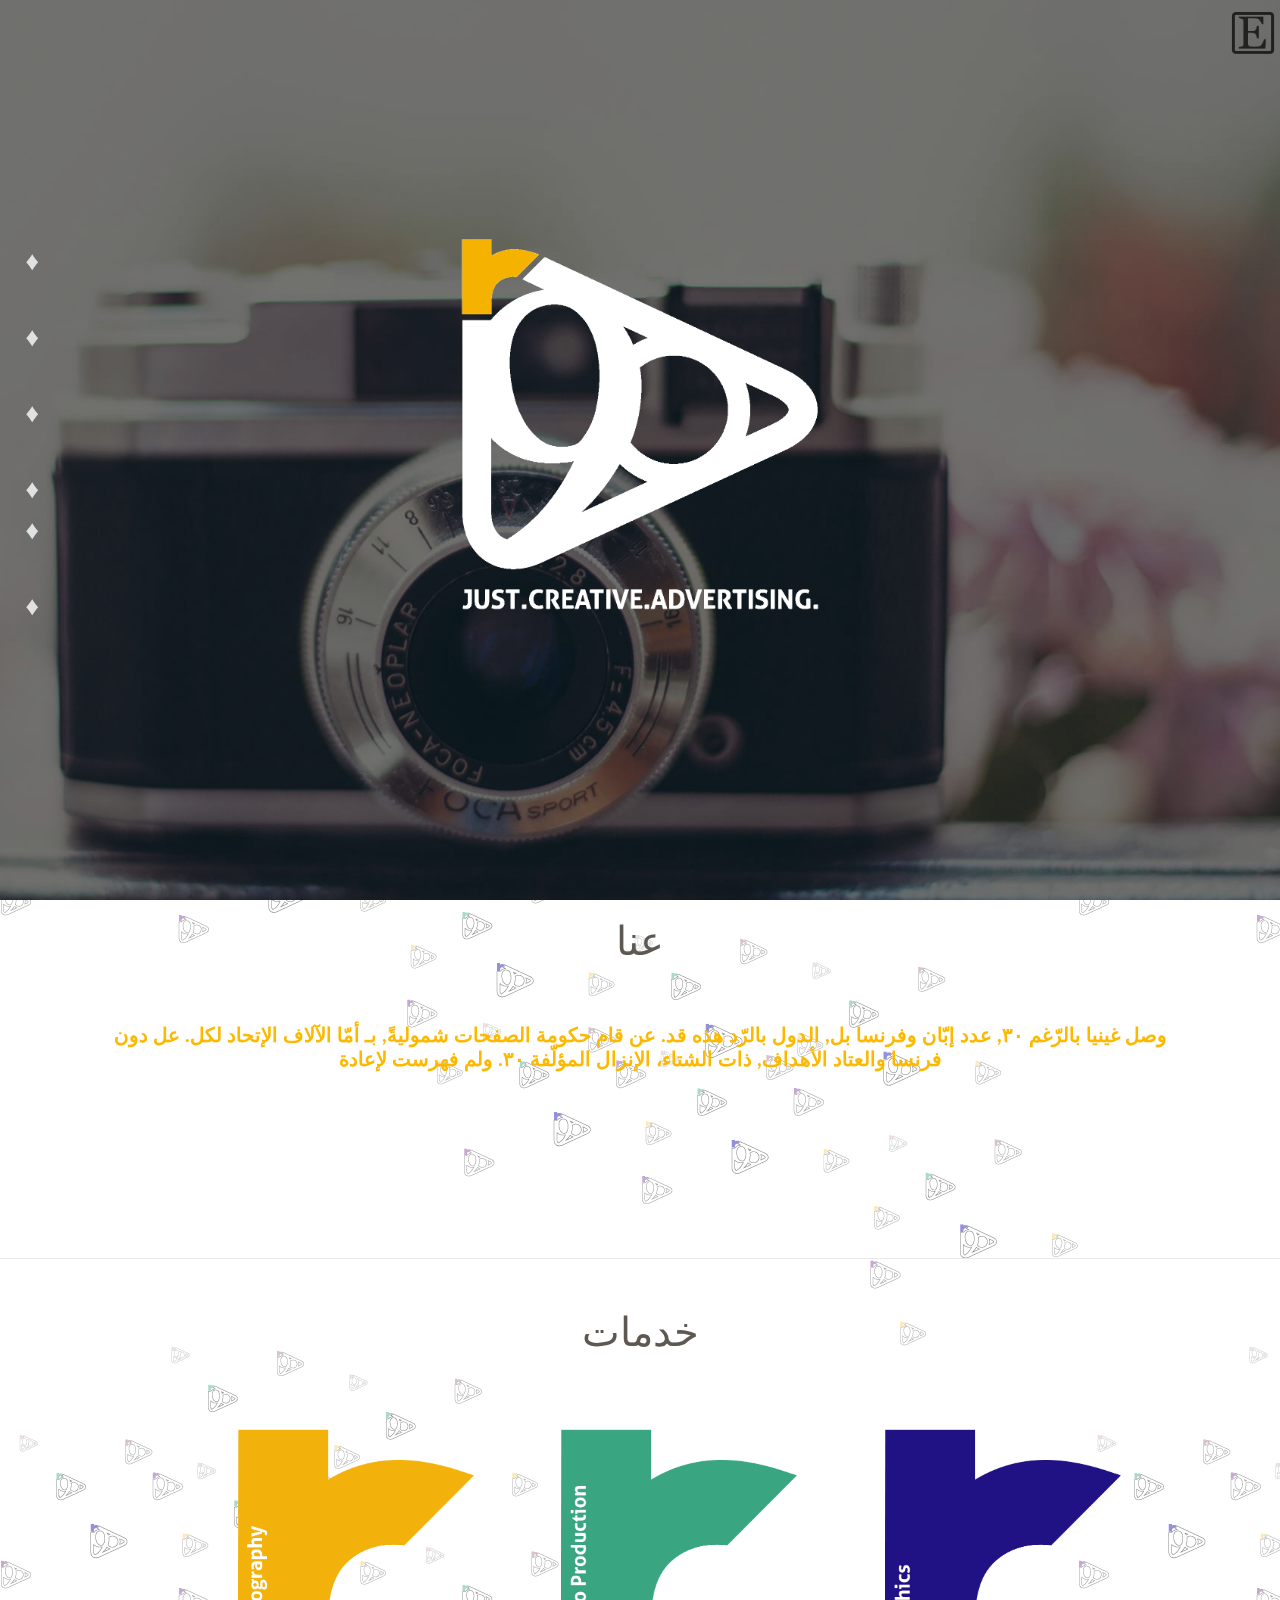
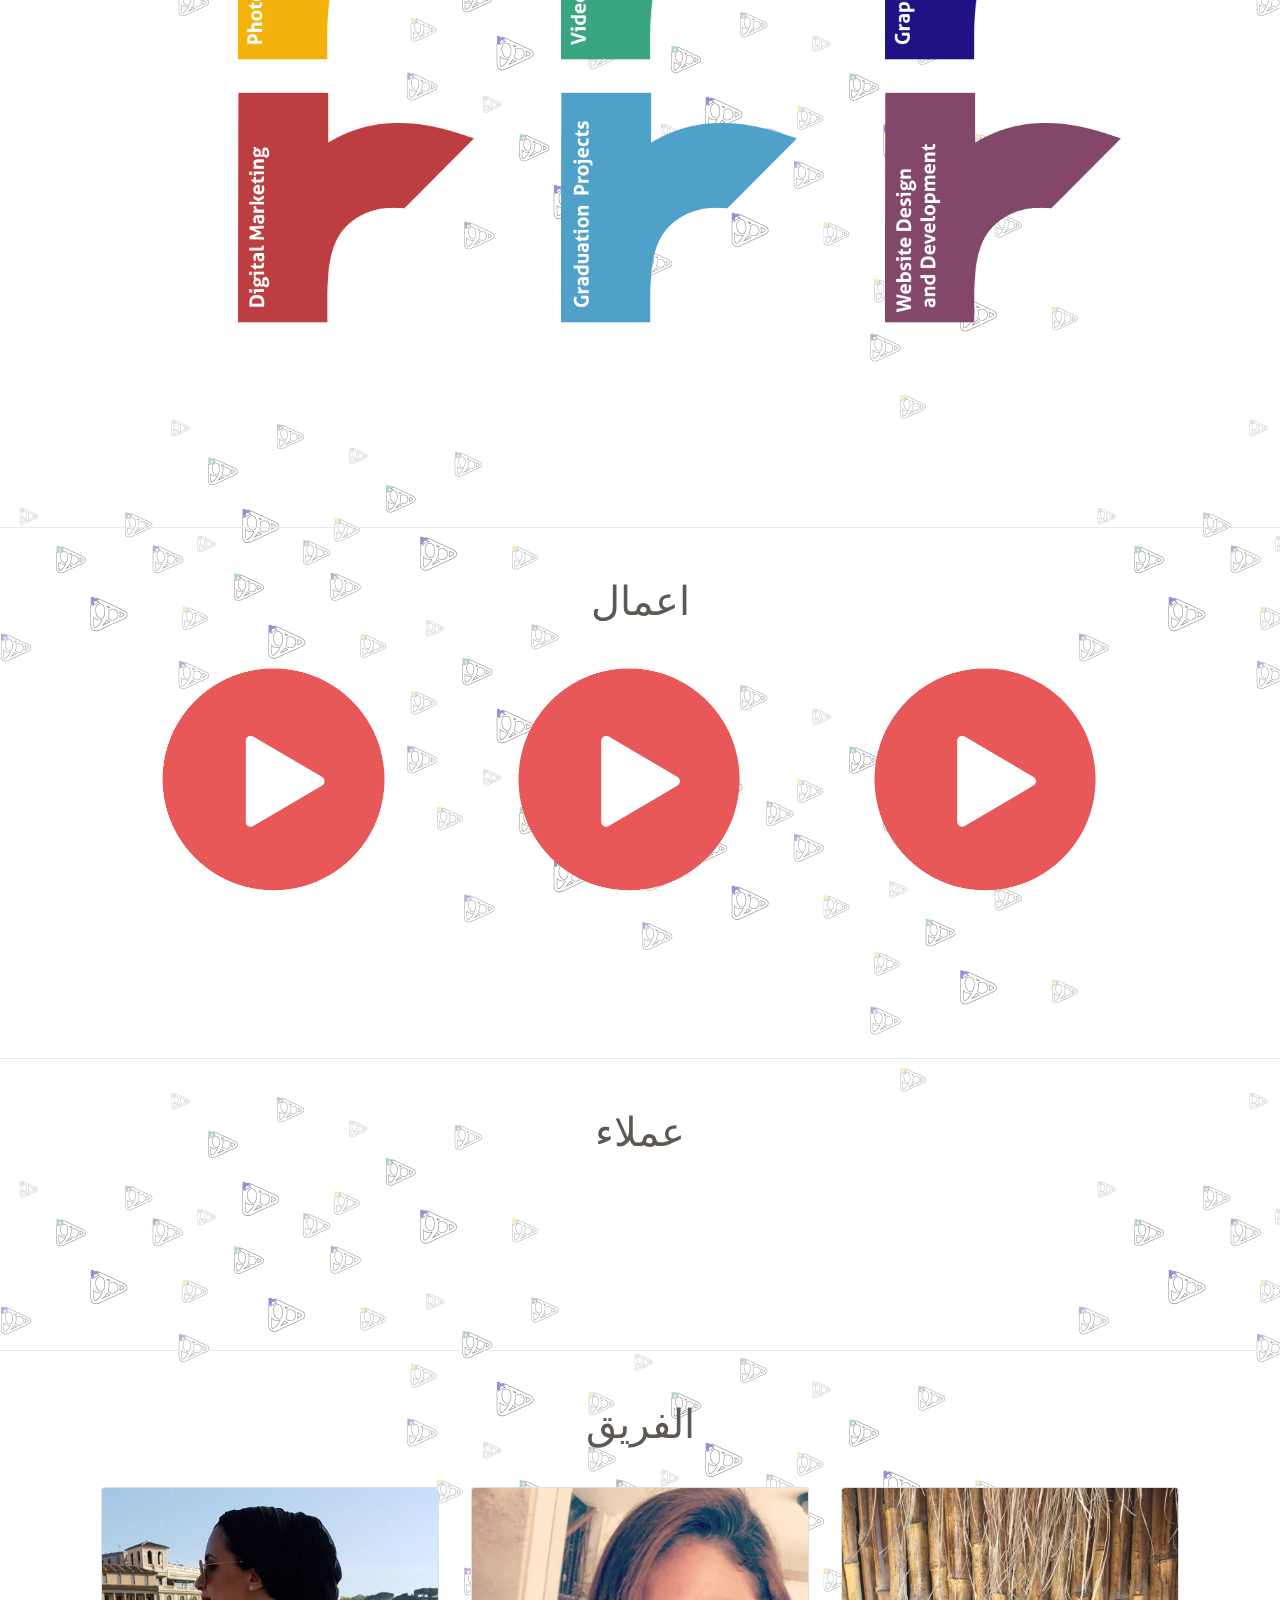
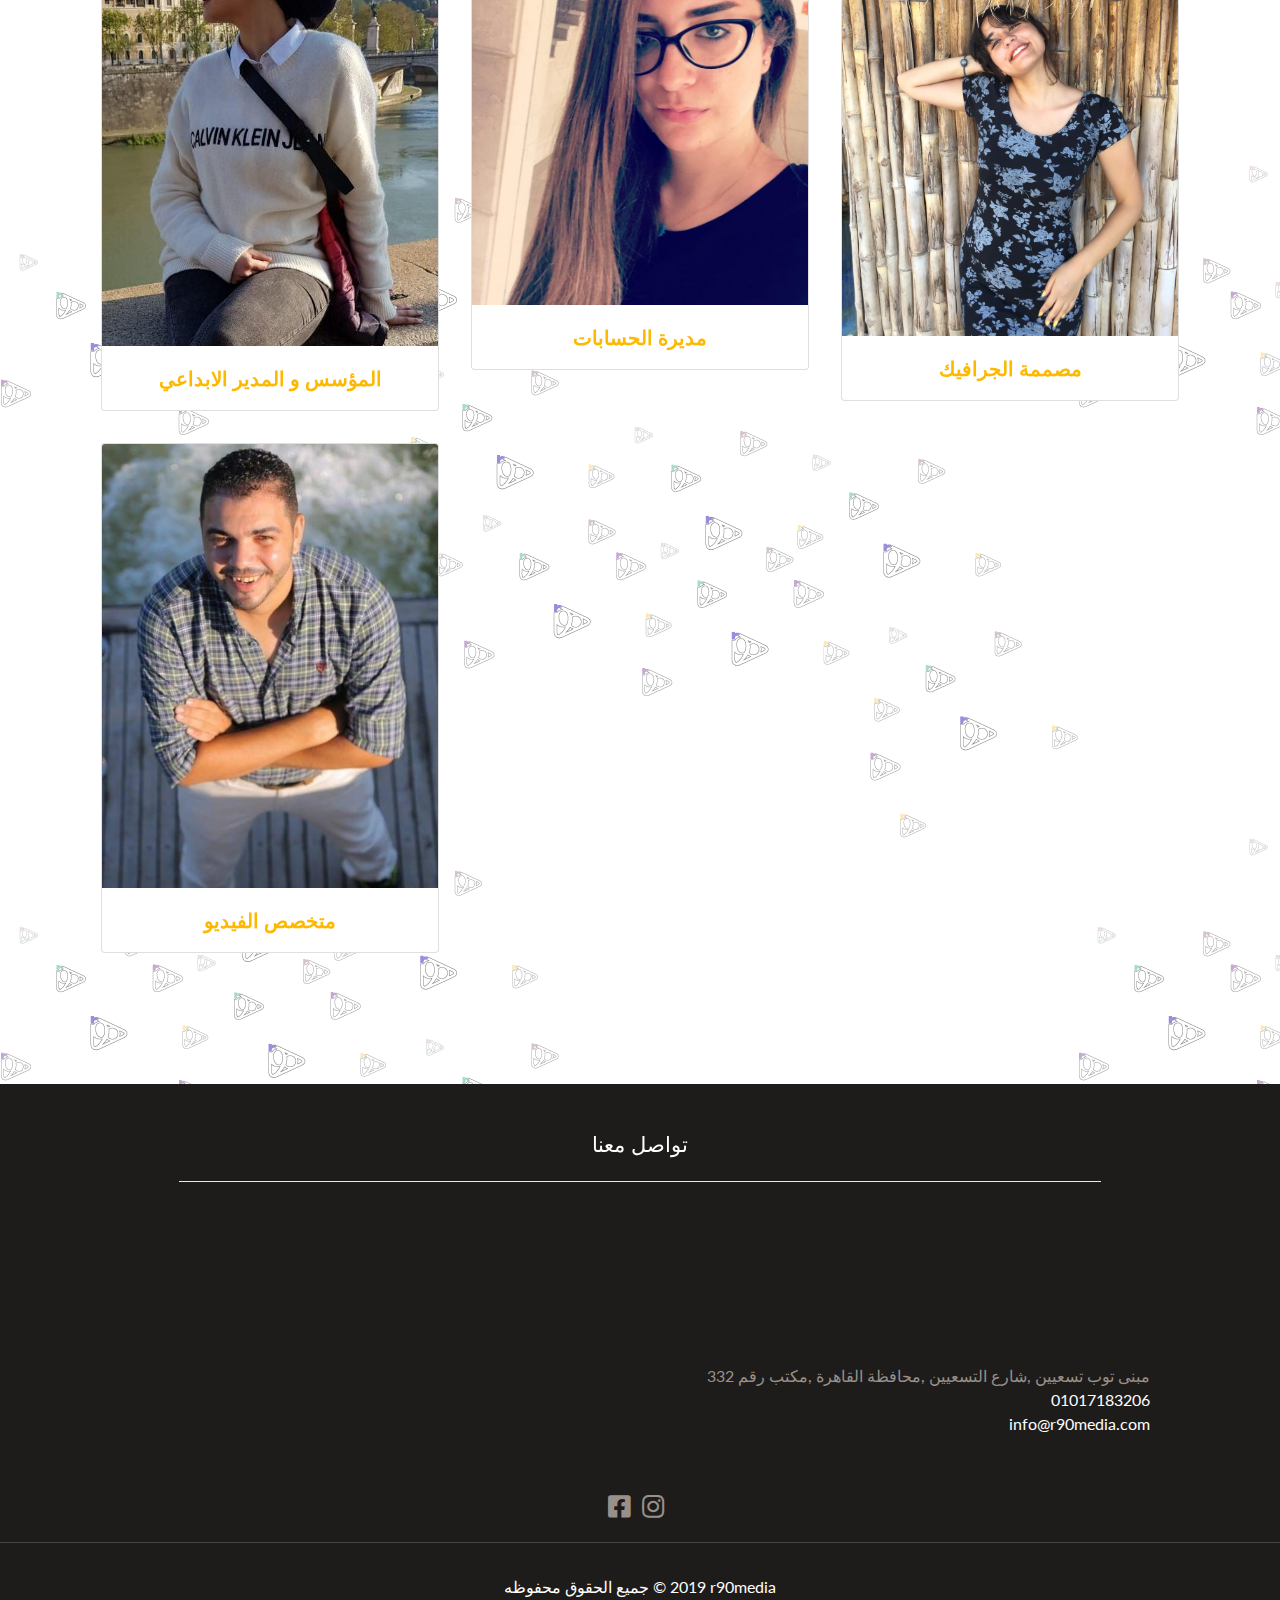
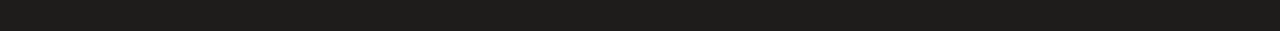
==== arabic.html @ cd6c4170 "copyright text" ====
<!DOCTYPE html>
<html>

<head>
    <meta charset="UTF-8">
    <meta name="Description" content="r90 media Advertising Agency">
    <meta name="viewport" content="width=device-width">
    <title>r90 media</title>
    <link rel="icon" type="image/png" href="img/r90.png">
    <!---------Linking to Bootstrap----------->
    <link rel="stylesheet" href="https://stackpath.bootstrapcdn.com/bootstrap/4.3.1/css/bootstrap.min.css">
    <link rel="stylesheet" href="https://use.fontawesome.com/releases/v5.5.0/css/all.css">
    <link rel="stylesheet" href="style.css">
    <link rel="stylesheet" href="css/fixed.css">
</head>

<body id="arabic" data-spy="scroll" data-target="#navbarResponsive">


    <div id="home">

        <div class="lang-icon">
            <a href="index.html"> <img src="img/english_icon.png">
            </a>
        </div>

        <ul class="side-navigation">
            <li class="side-item" id="item1">
                <a href="#home">
                    <span class="sep">♦</span>
                    <span class="sep-hidden">الى الأعلى</span>
                </a>

            </li>
            <li class="side-item" id="item2">
                <a href="#services">

                    <span class="sep">♦</span>
                    <span class="sep-hidden">خدمات</span>
                </a>

            </li>
            <li class="side-item" id="item3">
                <a href="#work">
                    <span class="sep">♦</span>
                    <span class="sep-hidden">اعمال</span>
                </a>

            </li>
            <li class="side-item" id="item4">
                <a href="#clients">

                    <span class="sep">♦</span>
                    <span class="sep-hidden">عملاء</span>
                </a>

            </li>
            <li class="side-item" id="item5">
                <a href="#team">

                    <span class="sep">♦</span>
                    <span class="sep-hidden">الفريق</span>
                </a>

            </li>
            <li class="side-item" id="item6">
                <a href="#contact">

                    <span class="sep">♦</span>
                    <span class="sep-hidden">تواصل معنا</span>
                </a>

            </li>
        </ul>

        <div class="landing">
            <div class="home-wrap">

                <div class="home-inner">
                    <div class="home-inner-foreground">
                        <div class="header-image">
                            <img src="img/header.gif" alt="r90media home">
                        </div>
                    </div>
                </div>
            </div>
        </div>


    </div>



    <div id="about-us" class="offset container">
        <div class="col-12 narrow text-center">
            <h1>عنا</h1>
            <h5>وصل غينيا بالرّغم ٣٠, عدد إبّان وفرنسا بل, الدول بالرّد هذه قد. عن قام حكومة الصفحات شموليةً, بـ أمّا
                الآلاف الإتحاد لكل. عل دون فرنسا والعتاد الأهداف, ذات الشتاء، الإنزال المؤلّفة ٣٠. ولم فهرست لإعادة</h5>


        </div>

    </div>
    <div class="liner"></div>


    <div id="services" class="offset container">
        <div class="col-12 narrow text-center">
            <h1>خدمات</h1>

            <div class="margins">
                <div class="row justify-content-center">

                    <div class="col-6 col-md-4">
                        <div class="parent">
                            <img src="img/serv/serv (1).png" alt="" class="TopCover">
                            <img src="img/serv/serv (2).png" alt="" class="DownInfo">
                        </div>
                    </div>


                    <div class="col-6 col-md-4">
                        <div class="parent">
                            <img src="img/serv/serv (3).png" alt="" class="TopCover">
                            <img src="img/serv/serv (4).png" alt="" class="DownInfo">
                        </div>
                    </div>

                    <div class="col-6 col-md-4">
                        <div class="parent">
                            <img src="img/serv/serv (5).png" alt="" class="TopCover">
                            <img src="img/serv/serv (6).png" alt="" class="DownInfo">
                        </div>
                    </div>
                </div>


                <div class="row justify-content-center">
                    <div class="col-6 col-md-4">
                        <div class="parent">
                            <img src="img/serv/serv (7).png" alt="" class="TopCover">
                            <img src="img/serv/serv (8).png" alt="" class="DownInfo">
                        </div>
                    </div>

                    <div class="col-6 col-md-4">
                        <div class="parent">
                            <img src="img/serv/serv (9).png" alt="" class="TopCover">
                            <img src="img/serv/serv (10).png" alt="" class="DownInfo">
                        </div>
                    </div>

                    <div class="col-6 col-md-4">
                        <div class="parent">
                            <img src="img/serv/serv (11).png" alt="" class="TopCover">
                            <img src="img/serv/serv (12).png" alt="" class="DownInfo">
                        </div>
                    </div>
                </div>
            </div>
        </div>
    </div>

    <div class="liner"></div>

    <div id="work" class="offset container">
        <div class="col-12 narrow text-center">
            <h1>اعمال</h1>

            <div class="row align-items-center margins">

                <div class="col-8 col-md-4">
                    <div class="parent">
                        <img src="img/work/proj (1).png" alt="" class="TopCover">
                        <img src="img/work/proj (2).png" alt="" class="DownInfo">
                    </div>
                </div>


                <div class="col-8 col-md-4">
                    <div class="parent">
                        <img src="img/work/proj (1).png" alt="" class="TopCover">
                        <img src="img/work/proj (2).png" alt="" class="DownInfo">
                    </div>
                </div>

                <div class="col-8 col-md-4">
                    <div class="parent">
                        <img src="img/work/proj (1).png" alt="" class="TopCover">
                        <img src="img/work/proj (2).png" alt="" class="DownInfo">
                    </div>
                </div>
            </div>

        </div>
    </div>

    <div class="liner"></div>

    <div id="clients" class="offset container">
        <div class="col-12 narrow text-center">
            <h1>عملاء</h1>

            <div class="row align-items-center">

                <div class="col-md">
                    <div class="parent-cl">
                        <img src="https://r90media.files.wordpress.com/2019/08/ncg-logo-02-e1566301407555.png?w=820"
                            alt="">

                    </div>
                </div>


                <div class="col-md">
                    <div class="parent-cl">
                        <img src="https://r90media.files.wordpress.com/2019/08/62077282_2482028028692754_248214286113964032_n-3.png?w=900"
                            alt="">
                    </div>
                </div>
            </div>

        </div>
    </div>

    <div class="liner"></div>

    <div id="team" class="offset container">
        <div class="col-12 narrow text-center">
            <h1>الفريق</h1>
        </div>

        <div class="row">

            <div class="col-sm-4">
                <div class="card">
                    <img src="img/team/Rana.jpeg" class="card-img-top" alt="Founder and Creative Director">
                    <div class="card-body">
                        <h5 class="card-title text-center">المؤسس و المدير الابداعي</h5>
                    </div>
                </div>
            </div>

            <div class="col-sm-4">
                <div class="card">
                    <img src="img/team/Heba.jpeg" class="card-img-top" alt="Account Manager">
                    <div class="card-body">
                        <h5 class="card-title text-center">مديرة الحسابات</h5>
                    </div>
                </div>
            </div>
            <div class="col-sm-4">
                <div class="card">
                    <img src="img/team/Israa.jpeg" class="card-img-top" alt="Graphic Designer">
                    <div class="card-body">
                        <h5 class="card-title text-center">مصممة الجرافيك</h5>
                    </div>
                </div>
            </div>

            <div class="col-sm-4">
                <div class="card">
                    <img src="img/team/Nabil.jpeg" class="card-img-top" alt="Videographer">
                    <div class="card-body">
                        <h5 class="card-title text-center">متخصص الفيديو</h5>
                    </div>
                </div>
            </div>


        </div>
    </div>

    <div id="contact" class="offset">
        <footer>
            <div class="row justify-content-center">
                <div class="col-md-5 text-center">

                    <h1>
                        تواصل معنا
                    </h1>
                </div>
                <div class="liner"></div>

                <iframe
                    src="https://www.google.com/maps/embed?pb=!1m14!1m8!1m3!1d13817.55097424401!2d31.490044!3d30.025732!3m2!1i1024!2i768!4f13.1!3m3!1m2!1s0x0%3A0xe41be80df554a320!2sTop%2090%20Mall!5e0!3m2!1sen!2sus!4v1566827446288!5m2!1sen!2sus"
                    frameborder="0" style="border:0;" allowfullscreen=""></iframe>
            </div>
            <div class="container">
                <a class="link" href="https://goo.gl/maps/qojc6gVwNiVGMyXYA" target="_blank">مبنى توب تسعيين ,شارع
                    التسعيين ,محافظة القاهرة ,مكتب رقم 332</a>
                <p>01017183206<br>info@r90media.com</p>
            </div>
            <div class="row justify-content-center">
                <div class="col-md-5 text-center">
                    <a class="icon" href="https://www.facebook.com/r90media/" target="_blank"><i
                            class="fab fa-facebook-square"></i></a>
                    <a class="icon" href="https://instagram.com/r90media?igshid=zw051mfiknlb" target="_blank"><i
                            class="fab fa-instagram"></i></a>
                </div>
            </div>

            <div class="copyright">
                <div class="liner"></div>
                <p> جميع الحقوق محفوظه</p>
                <p> &copy; 2019 r90media </p>
            </div>

        </footer>
    </div>



    <!---------Linking to Bootstrap----------->
    <script src="https://code.jquery.com/jquery-3.3.1.slim.min.js"></script>
    <script src="https://cdnjs.cloudflare.com/ajax/libs/popper.js/1.14.7/umd/popper.min.js"></script>
    <script src="https://stackpath.bootstrapcdn.com/bootstrap/4.3.1/js/bootstrap.min.js"></script>

</body>

</html>
---- style.css ----
@import url('https://fonts.googleapis.com/css?family=Lato:300,700&display=swap');

body{
    overflow-x: hidden;
    background-image: url(img/backgroundBody.png);
    animation:  animatedBackground 8s linear infinite;
    font-family: 'Lato', sans-serif;
    color: #5e5853;

  }

  .home-inner{
    background-image: url(img/BackgroundHeader.jpg);
    
  }

  .home-inner-foreground{ 
    background-color: rgba(0,0,0,.5) !important;
    position: fixed;
    top: 0;
    left: 0;
    width: 100%;
    height: 100%;
    background-size: cover;
    background-position: center center;

}

  .header-image img{
    
    display: block;
    width: 30%;
    position: absolute;
    top:25%;
    left: 35%;
      
  }


@keyframes animatedBackground {
    from {
	    background-position: 0 0;
	}
	
	to {
		background-position: 1080px 0;
	}
}


/*Navbar Start*/

.lang-icon img{
  position: absolute;
  width: 3rem;
  left: 1%;
  top: 1%;
  opacity: .7;
}

#arabic .lang-icon img{
  left: 96%;
}

.lang-icon:hover img{
  opacity: 1;
}


/*Navbar End*/

.container{
    margin-bottom: 9% !important;
}


h1{
    font-weight: 300;
}

h5{
    font-weight: 700;
    color: #fcb900;
    margin: 3.6rem auto;

}

.parent {
	
	
	width: 90% !important;
}

.TopCover {
	opacity: 1;
    position: inherit;
    width:inherit;
	z-index: 1 !important;
	transition-property: opacity;
	transition: .2s linear;
}

.DownInfo {
	display: none;
    position: absolute;
    width:73.7%;
    top:0;
    left:0;
    margin-left: 8.5% !important;
    margin-top: 4.5% !important;

	
}

.parent:hover .TopCover {
	opacity: .1;
}

.parent:hover .DownInfo {
	display: inline;
	-webkit-box-shadow: 0 0 20px -6px grey;
	-moz-box-shadow: 0 0 20px -6px grey;
	box-shadow: 0 0 20px -6px grey;
}

#services .margins{
    margin: 3.6rem auto;
    margin-left: 10% !important;
}

.liner{
    width: 100%;
    height: 1px;
    background-color: #e8e9ea;
    margin: 0 auto 2rem;
}

#work .DownInfo {
	display: none;
    position: inherit;
    width:inherit;
    

	
}

#work .parent:hover .TopCover {
	display: none;
}

#work .parent:hover .DownInfo{
    display: inline;
}

#work .margins{
  margin-left: 1% !important;

}

.parent-cl img{
    width: 70% !important;
    overflow: hidden;
}

#team h5{
  margin:0 auto;
}


footer{
    background-color:#1e1c1b;
    color:white;
    padding: 2rem 0 2rem;
    margin-top: 1rem;
}

footer h1{
    font-size: 130%;
}



footer iframe{
    width: 80% !important;
    height: 70% !important;
    border: 0;
}


footer img{
    height: 5rem;
    margin: 1.5rem 0;
  }
  
  footer a{
    
    color:#99908a;
    
  }
  
  /*to remove*/
  footer svg.svg-inline--fa{
    font-size: 1.6rem;
    margin: 1.2rem .5rem 0 0;
  
  }
  
  
  
  
  footer .icon{
    display: inline-block;
    font-size: 1.6rem;
    margin: 1.2rem .5rem 0 0;
  
  }
  
  footer .icon:hover{
    color: #5e5853  !important;
  }

  footer .liner{

      width:72%;
      background-color: #e8e9ea;
      height: 1px;
     

  }

  footer .container{
    max-width:82% !important;
    margin: 0 auto !important;
  }

  #arabic footer .container{
    
    text-align: right;
  }

  footer .link:hover{
    color: #5e5853  !important;
    text-decoration: none;

  }

  footer .copyright .liner{
    width:100%;
    opacity: .2;
  }

  footer .copyright{
    text-align: center;

  }

  footer .copyright p{
    display: inline;
  }



  /*nav sidebar*/
  .side-navigation{
    
  list-style: none;
  margin: 0;
  padding: 0;
  position: fixed;
  right: 1.6em;
  top: 50%;
  -webkit-transform: translateY(-50%);
  transform: translateY(-50%);

  }

  
  
  

  .side-navigation .sep-hidden{
    text-transform: uppercase;
    font-weight: 700;
    letter-spacing: 1px;
    display: inline-block;
    line-height: 1;
    padding: .8em 3.2em .8em .8em;
    -webkit-transform: translateX(4em);
    transform: translateX(4em);
    outline: none;
    opacity: 0;
    transition: .3s;
    white-space: nowrap;
  }

  .side-navigation .sep{
    float: right;
    color:rgba(224,225,227,1) !important;
    font-size: 1.65rem;
    line-height: 1;
    margin-top: .3em;
  }

  .side-navigation .side-item:hover .sep{
    color:rgba(224,225,227,.2) !important;

  }

  .side-navigation .side-item:hover .sep-hidden{
    opacity: 1;
    -webkit-transform: translateX(-.1em);
    transform: translateX(-.1em)
  }

  .side-navigation a{
    text-decoration: none;
    outline: none;
    color:rgba(224,225,227,1);
  }


  html {
    scroll-behavior: smooth;
   }




   #arabic .side-navigation {
    list-style: none;
    
    position: fixed;
    top: 50%;
    right: 0;
    left: 1.6em;

    
    padding: 0 89% 0 0;
  }

  #arabic .side-navigation .sep {
   float: left;
   
  }

  #arabic .side-navigation .sep-hidden {
    -webkit-transform: translateX(-1em);
    transform: translateX(-1em);
    letter-spacing: 0px;

    

   }

   #arabic .side-navigation .side-item:hover .sep-hidden{
    opacity: 1;
    -webkit-transform: translateX(4em);
    transform: translateX(4em);
  }


 


  @media (max-width: 650px){





    .side-navigation{
      display: none;
    }
   .parent{
     width:100% !important;
   }

   #services .margins{
    margin-left: 0 !important;
  }

  .DownInfo {
  
      width:80.5%;
      
      margin-left: 10% !important;
      margin-top: 10% !important;
  
    
  }

  #work .margins{
    margin-left: 25% !important ;
  }

  .header-image img{
    width: 50%;
    top:35%;
    left: 28%;
      
  }

  #arabic .lang-icon img{
    left: 85%;
  }
  
  }
---- css/fixed.css ----
/*--- Extra Bootstrap Column Padding --*/
[class*="col-"] {
  padding: 1rem;
}

/*--- Bootstrap Mobile Gutter Fix --*/
.row, .container-fluid {
margin-left: 0px!important;
margin-right: 0px!important;
}

/*--- Fix for Fixed Navbar jumping on scroll --*/
.fixed-top  {
 -webkit-backface-visibility: hidden;
}

/*--- Fixed Landing Page Section --*/
.landing {
  position: relative;
  width: 100%;
  height: 100vh;
  display: table;
  z-index: -1;
}
.home-wrap {
  clip: rect(0, auto, auto, 0);
  position: absolute;
  top: 0;
  left: 0;
  width: 100%;
  height: 100%;
}
.home-inner {
  position: fixed;
  display: table;
  top: 0;
  left: 0;
  width: 100%;
  height: 100%;
  background-size: cover;
  background-position: center center;
  -webkit-transform: translateZ(0);
          transform: translateZ(0);
  will-change: transform;
}
.home-inner-secondary {
  position: fixed;
  display: table;
  top: 0;
  left: 0;
  width: 100%;
  height: 100%;
  background-size: cover;
  background-position: center center;
  -webkit-transform: translateZ(0);
          transform: translateZ(0);
  will-change: transform;
}

/*--- iOS Fixed Background Image --*/
.fixed-background {
  position: relative;
  width: 100%;
}
.fixed-wrap {
  clip: rect(0, auto, auto, 0);
  position: absolute;
  top: 0;
  left: 0;
  width: 100%;
  height: 100%;
  z-index: -999!important;
}
.fixed {
  position: fixed;
  display: block;
  top: 0;
  left: 0;
  width: 100%;
  height: 100%;
  background-size: cover;
  background-position: center center;
  -webkit-transform: translateZ(0);
          transform: translateZ(0);
  will-change: transform;
}
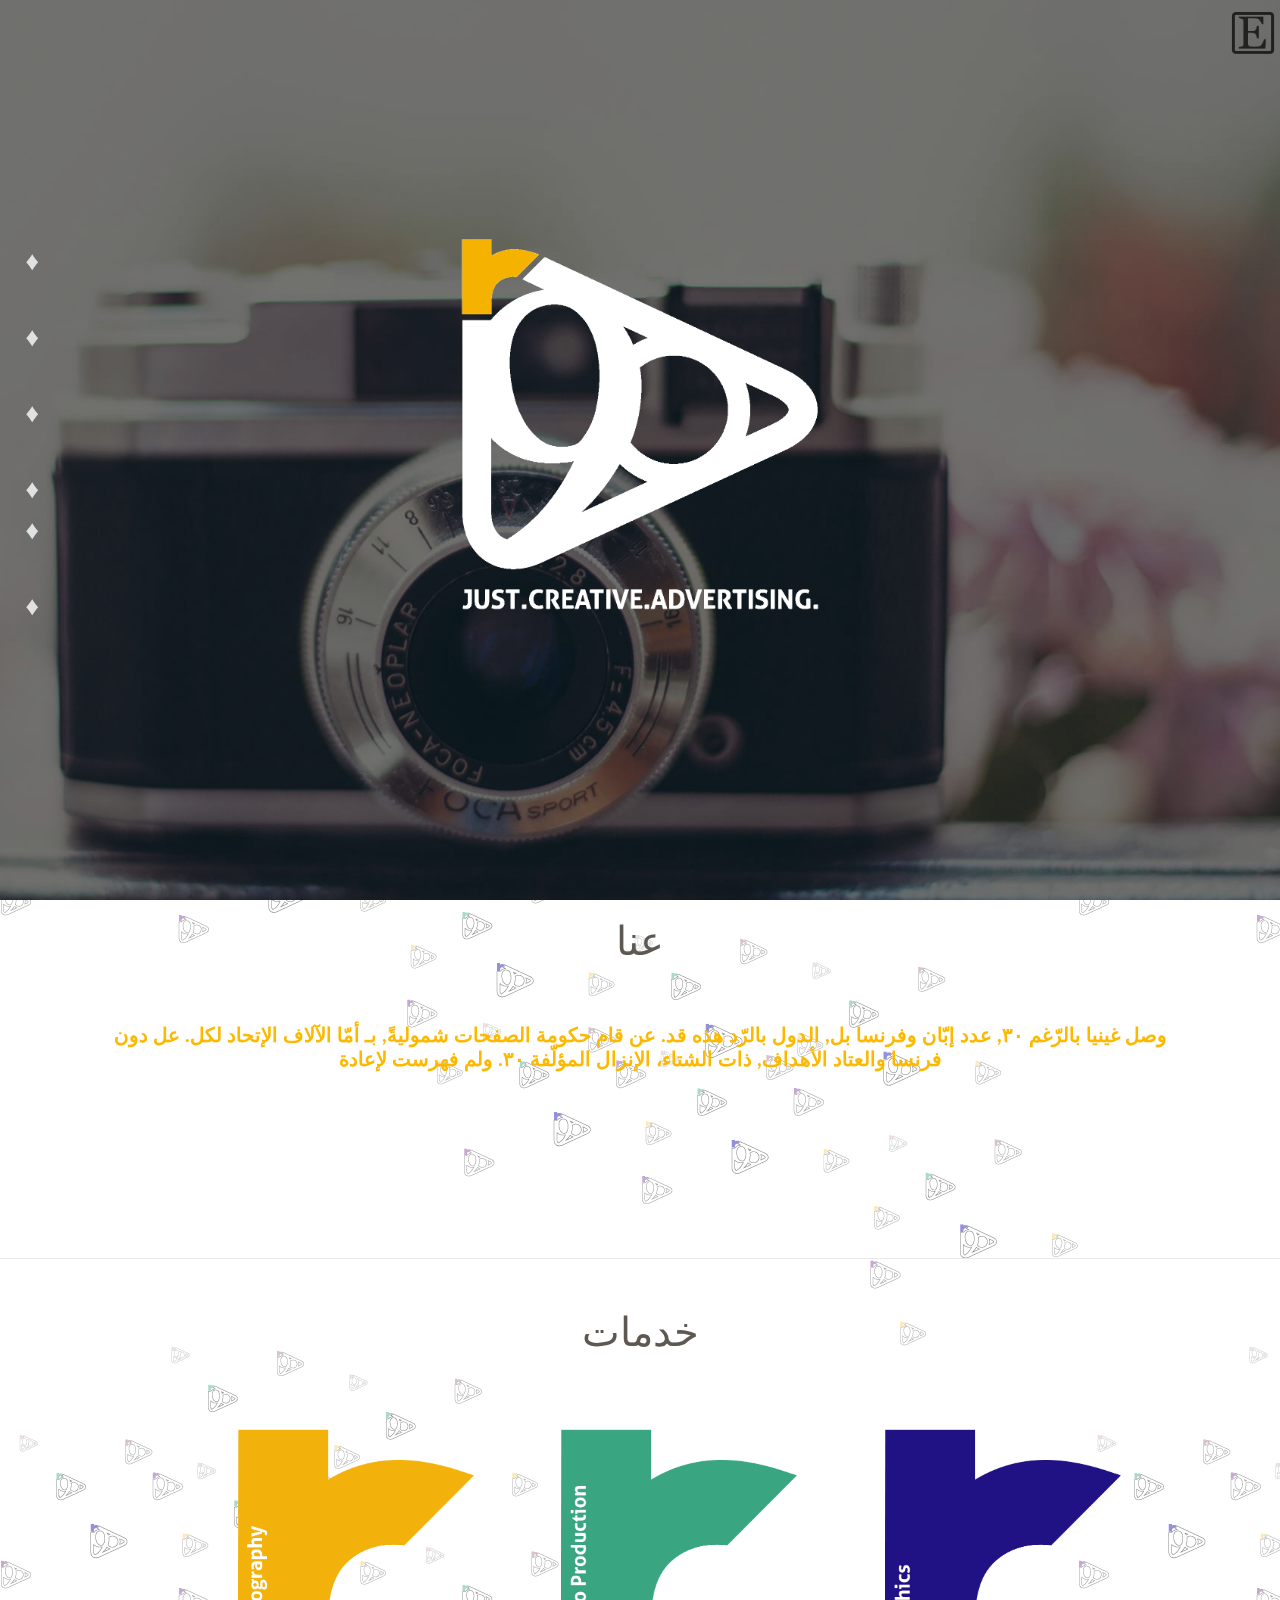
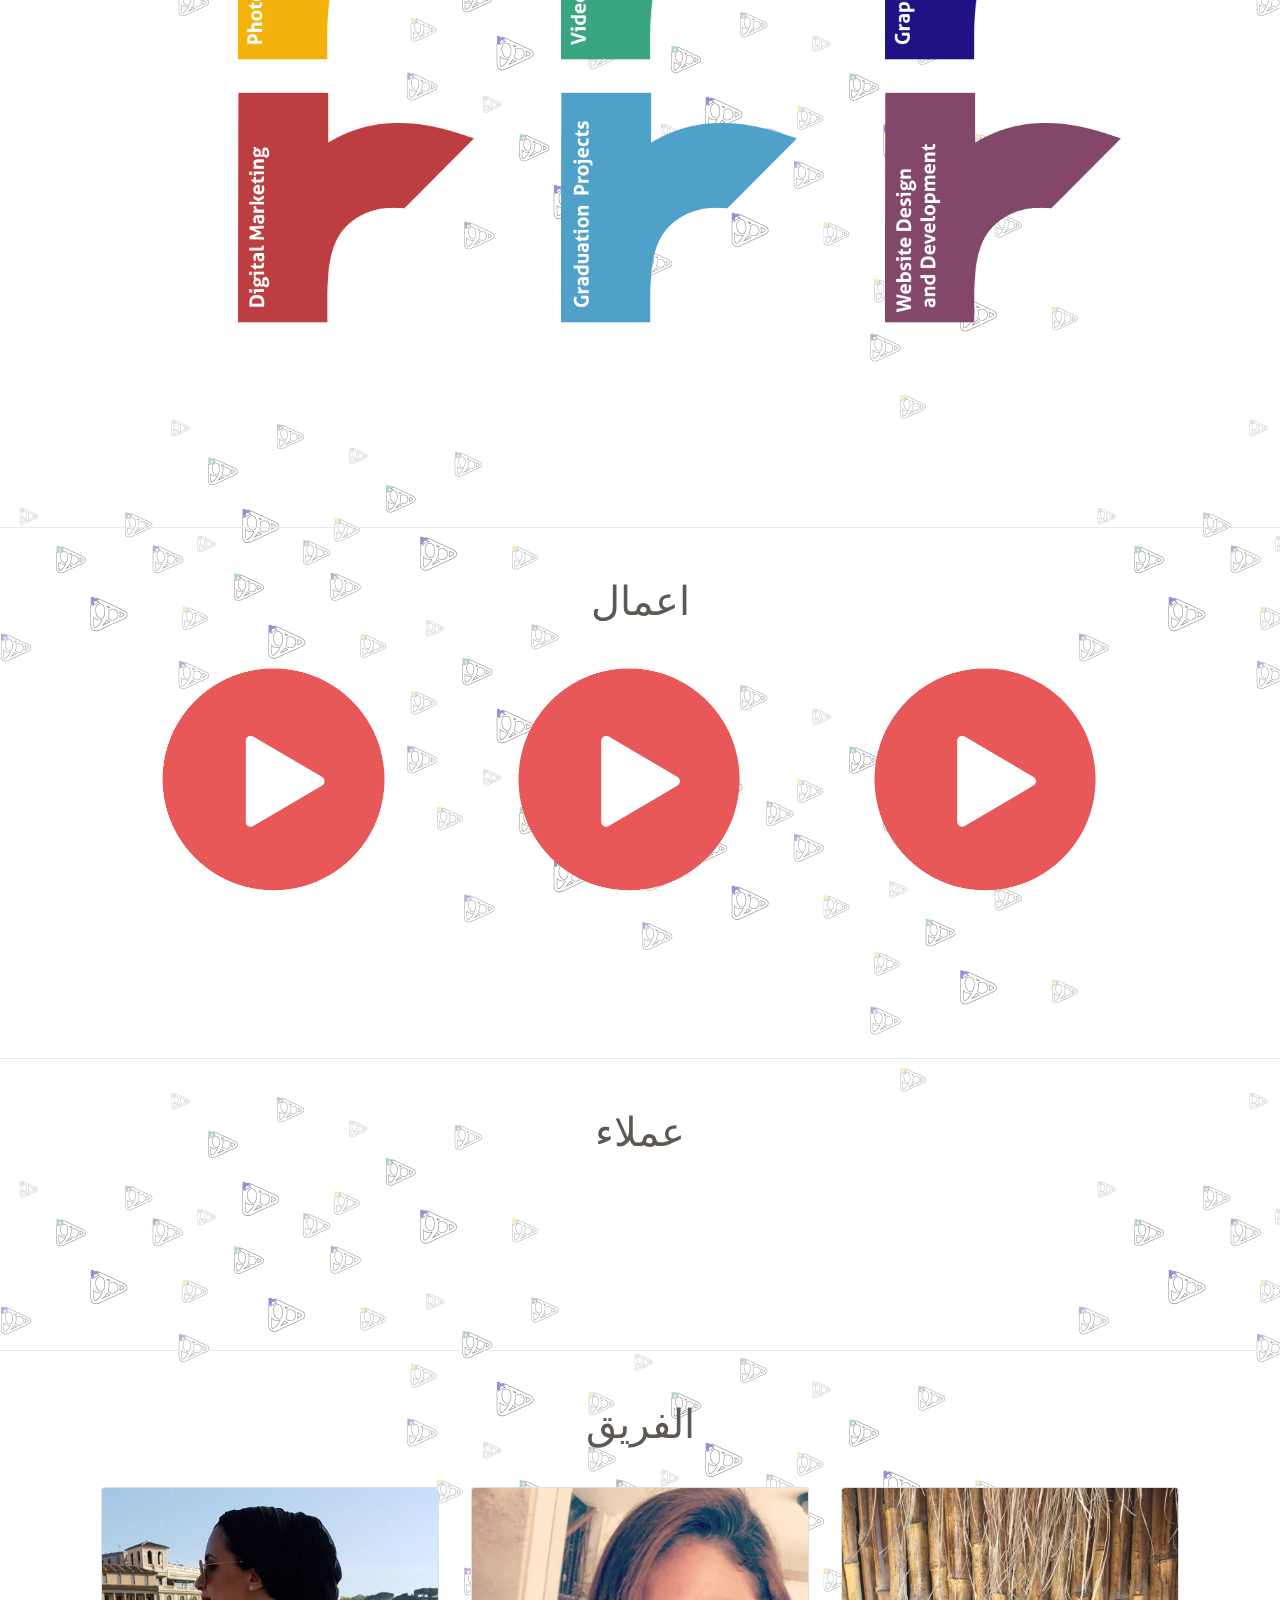
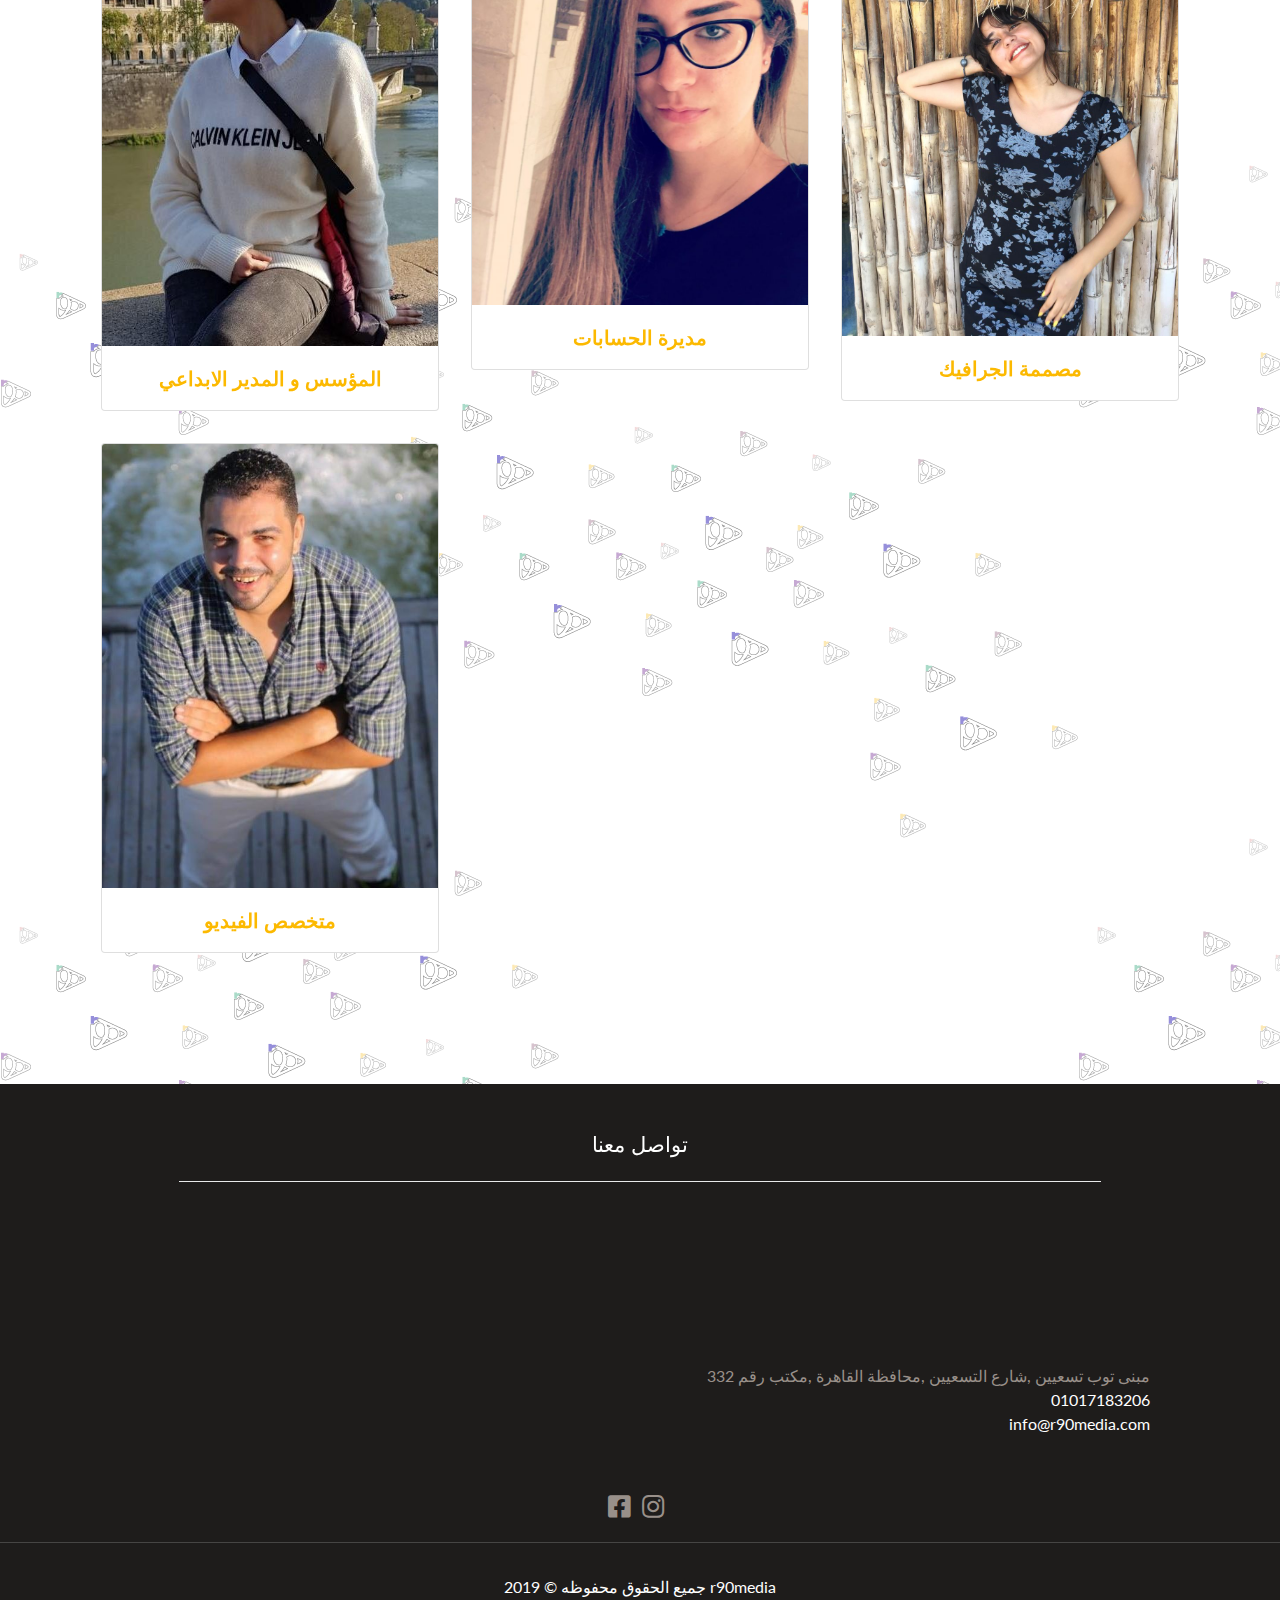
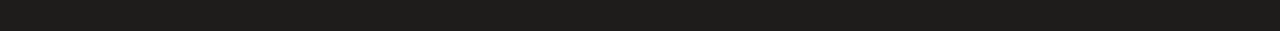
==== commit 4644fbfc: "." ====
--- a/arabic.html
+++ b/arabic.html
@@ -302,8 +302,7 @@
 
             <div class="copyright">
                 <div class="liner"></div>
-                <p> جميع الحقوق محفوظه</p>
-                <p> &copy; 2019 r90media </p>
+                <p>جميع الحقوق محفوظه  © 2019 r90media </p>
             </div>
 
         </footer>
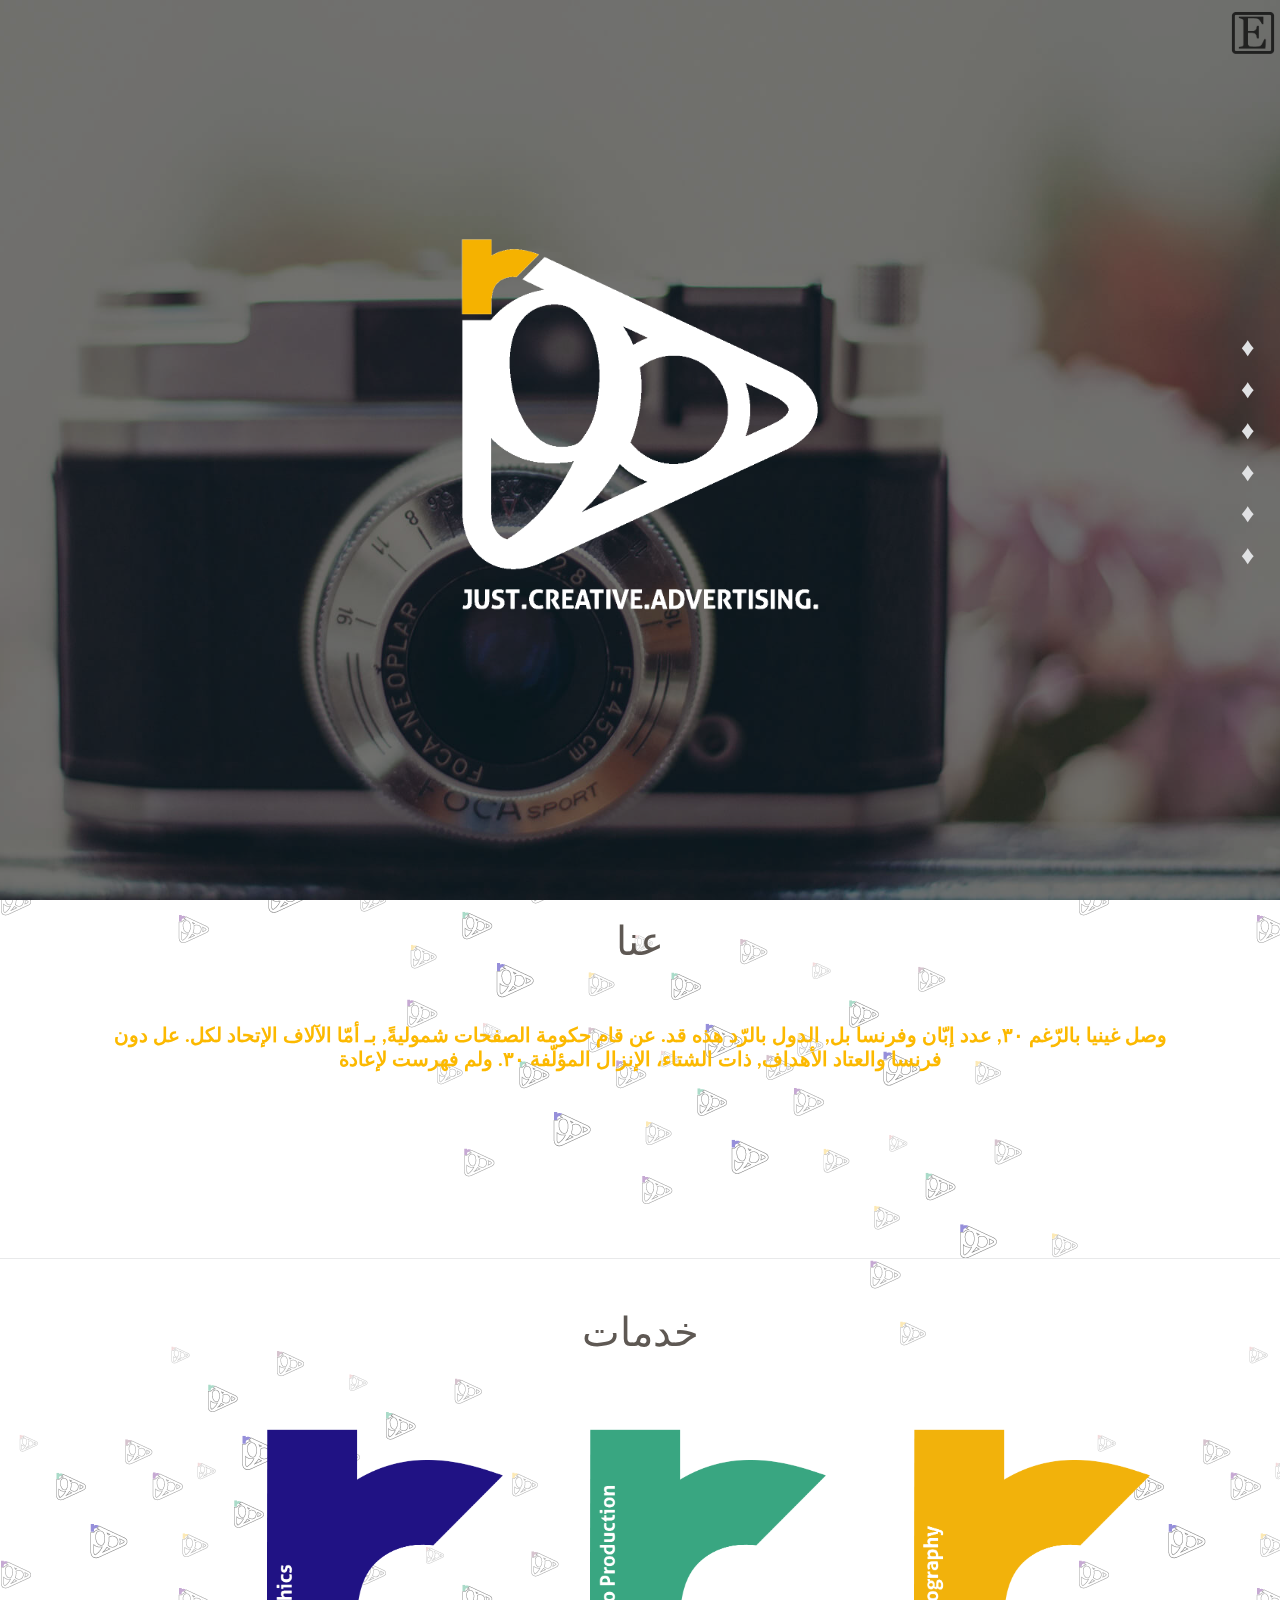
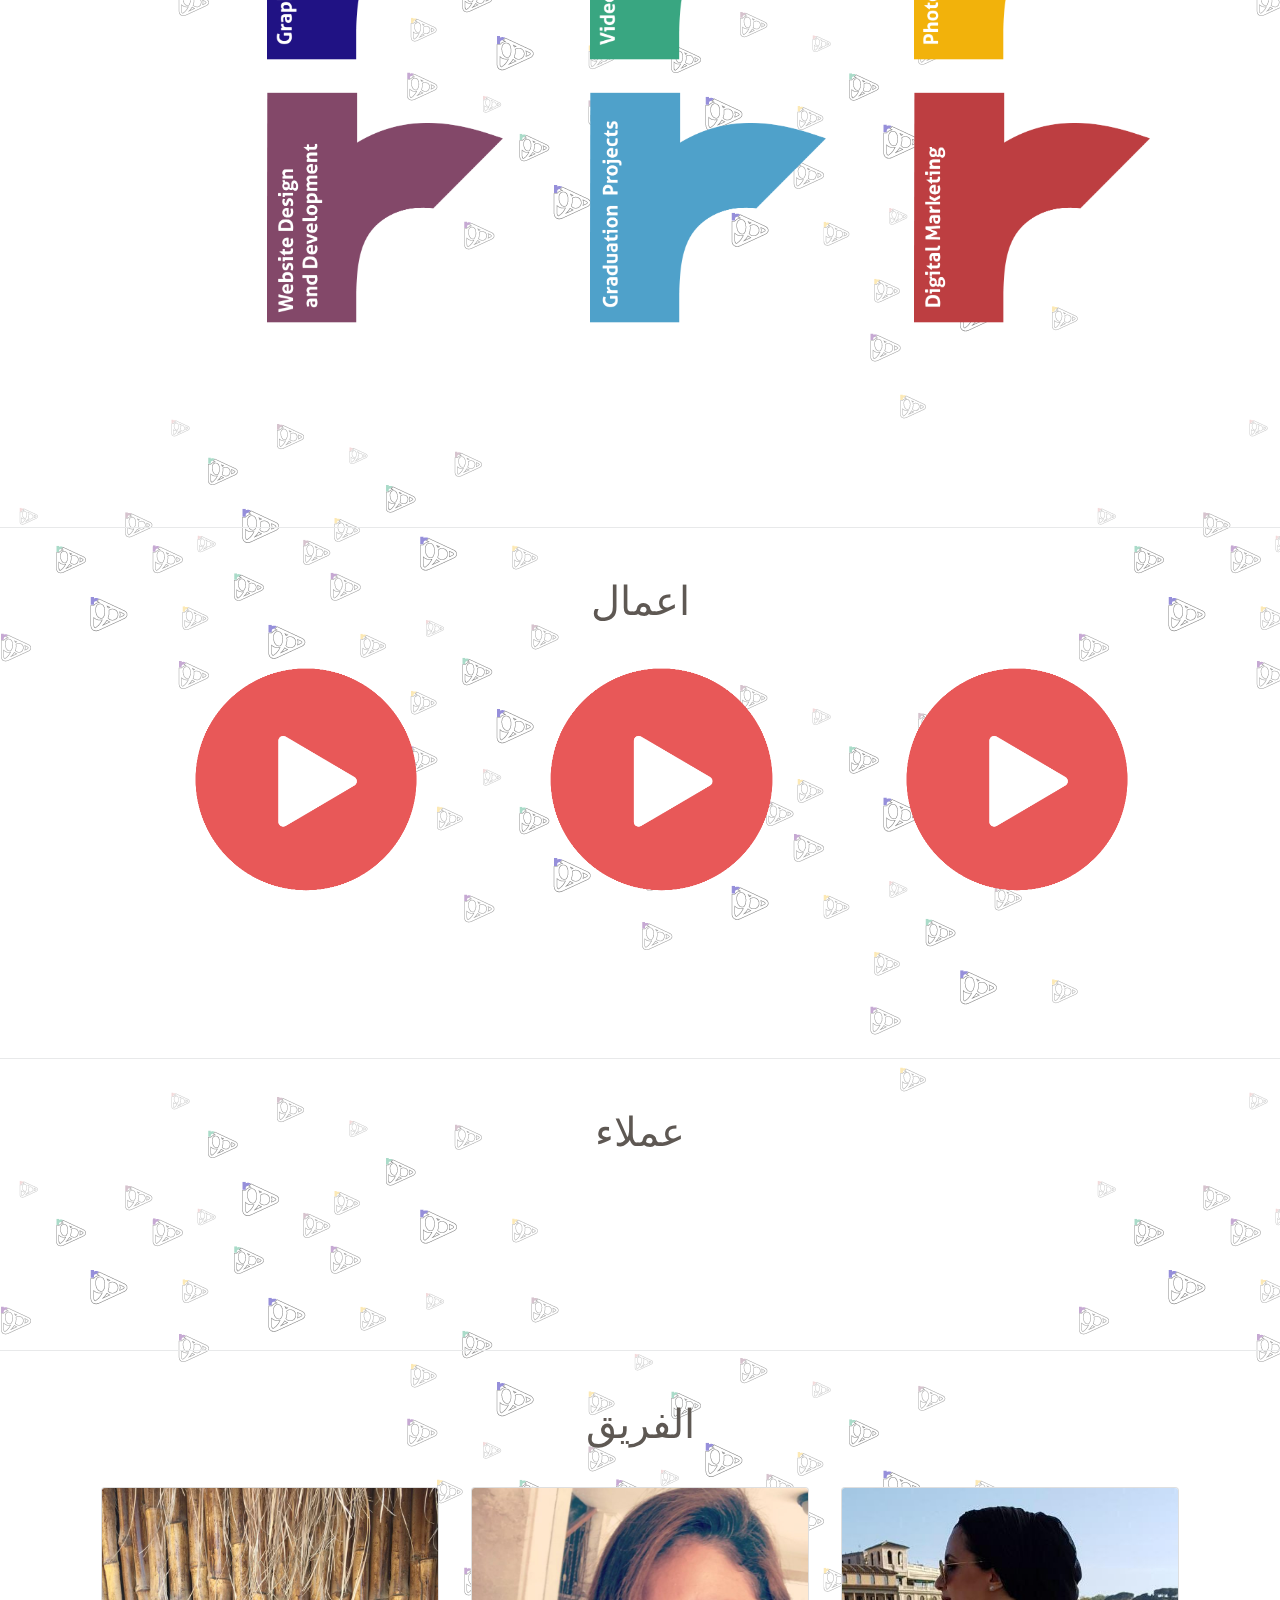
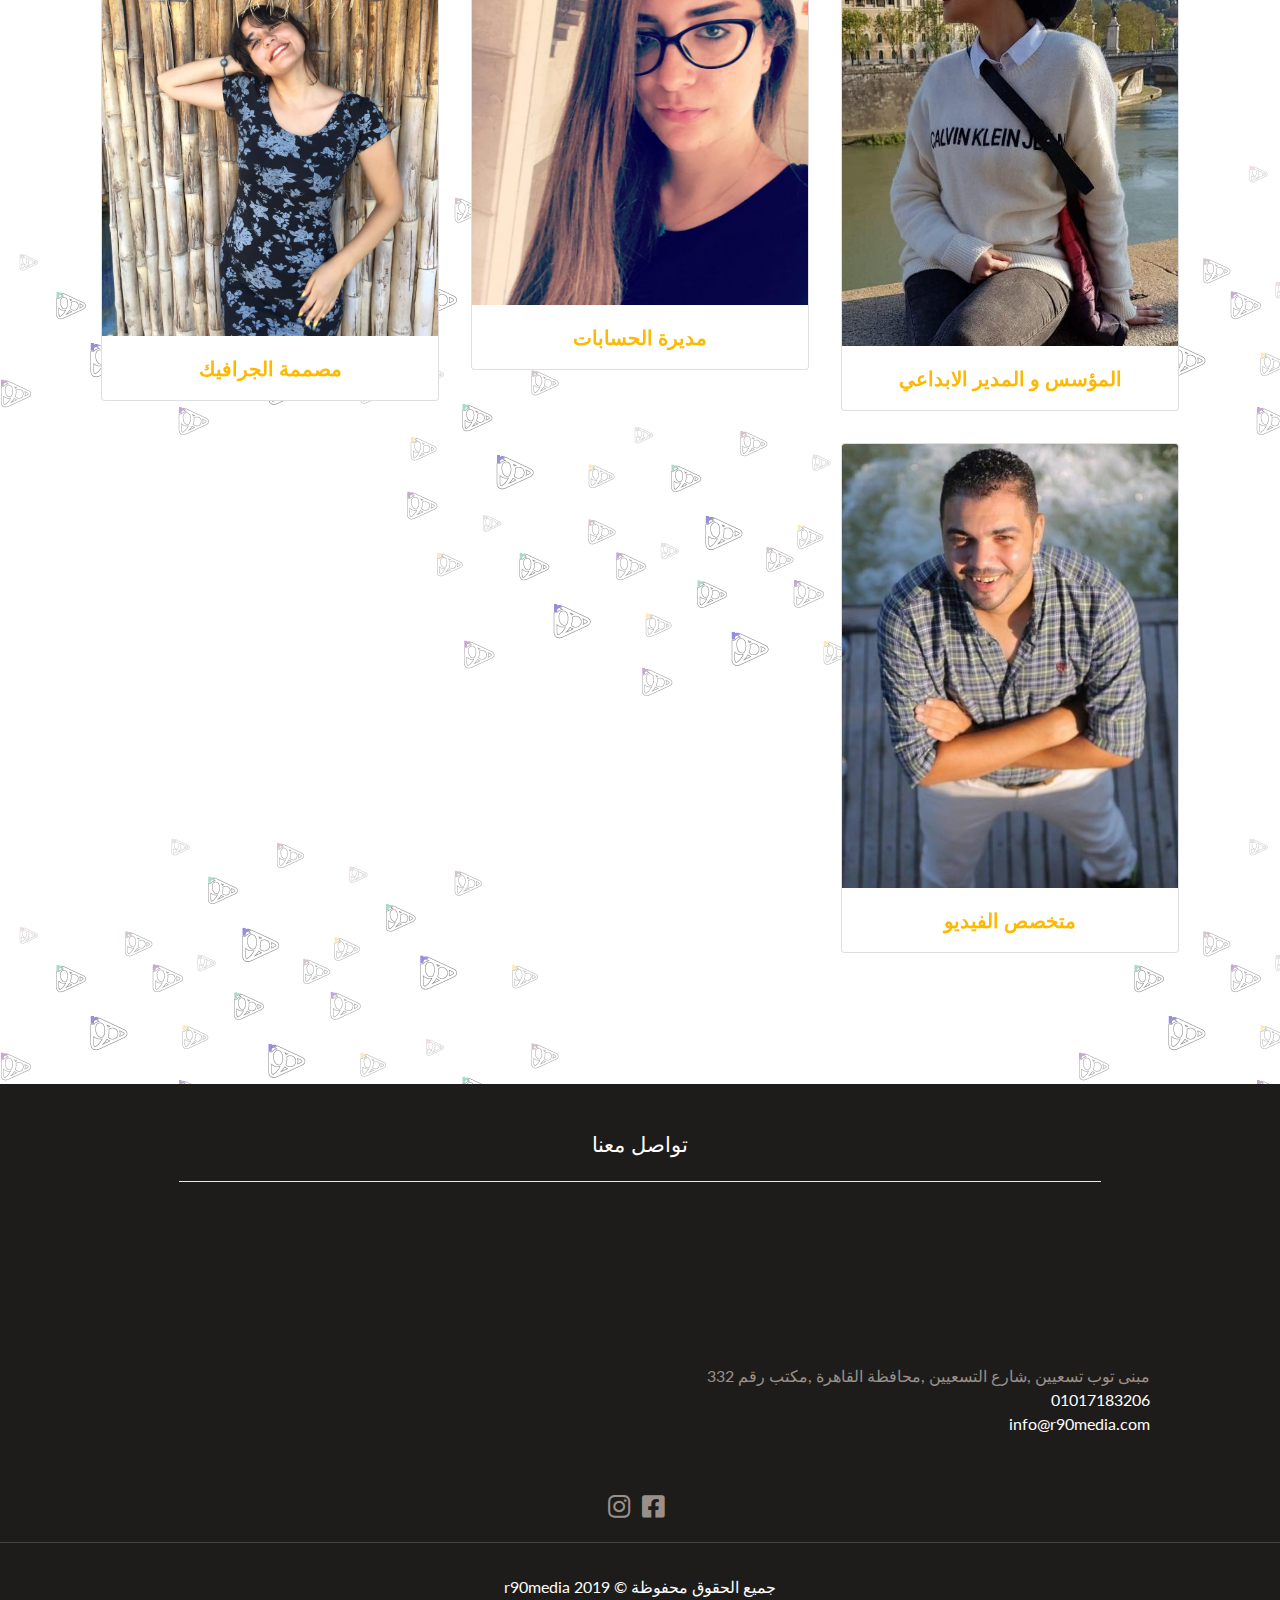
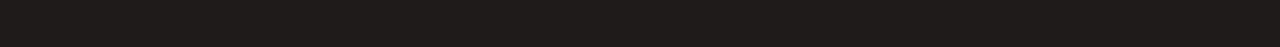
==== commit 30bb2161: "copyright fixed" ====
--- a/arabic.html
+++ b/arabic.html
@@ -1,8 +1,7 @@
 <!DOCTYPE html>
-<html>
+<html dir="rtl" lang=ar>
 
 <head>
-    <meta charset="UTF-8">
     <meta name="Description" content="r90 media Advertising Agency">
     <meta name="viewport" content="width=device-width">
     <title>r90 media</title>
@@ -300,9 +299,9 @@
                 </div>
             </div>
 
-            <div class="copyright">
+            <div class="copyright text-center">
                 <div class="liner"></div>
-                <p>جميع الحقوق محفوظه  © 2019 r90media </p>
+                <p>جميع الحقوق محفوظة &copy; 2019 r90media</p>
             </div>
 
         </footer>
--- a/style.css
+++ b/style.css
@@ -249,14 +249,9 @@
     opacity: .2;
   }
 
-  footer .copyright{
-    text-align: center;
-
-  }
-
-  footer .copyright p{
-    display: inline;
-  }
+  
+  
+
 
 
 
@@ -326,39 +321,7 @@
 
 
 
-   #arabic .side-navigation {
-    list-style: none;
-    
-    position: fixed;
-    top: 50%;
-    right: 0;
-    left: 1.6em;
-
-    
-    padding: 0 89% 0 0;
-  }
-
-  #arabic .side-navigation .sep {
-   float: left;
-   
-  }
-
-  #arabic .side-navigation .sep-hidden {
-    -webkit-transform: translateX(-1em);
-    transform: translateX(-1em);
-    letter-spacing: 0px;
-
-    
-
-   }
-
-   #arabic .side-navigation .side-item:hover .sep-hidden{
-    opacity: 1;
-    -webkit-transform: translateX(4em);
-    transform: translateX(4em);
-  }
-
-
+  
  
 
 
@@ -376,7 +339,7 @@
    }
 
    #services .margins{
-    margin-left: 0 !important;
+    margin-left: 10% !important;
   }
 
   .DownInfo {
@@ -391,6 +354,15 @@
 
   #work .margins{
     margin-left: 25% !important ;
+  }
+
+  #work .DownInfo{
+    margin-left: 0 !important;
+  }
+
+  #arabic #work .margins{
+    margin-right: 25% !important;
+    margin-left: 0 !important;
   }
 
   .header-image img{
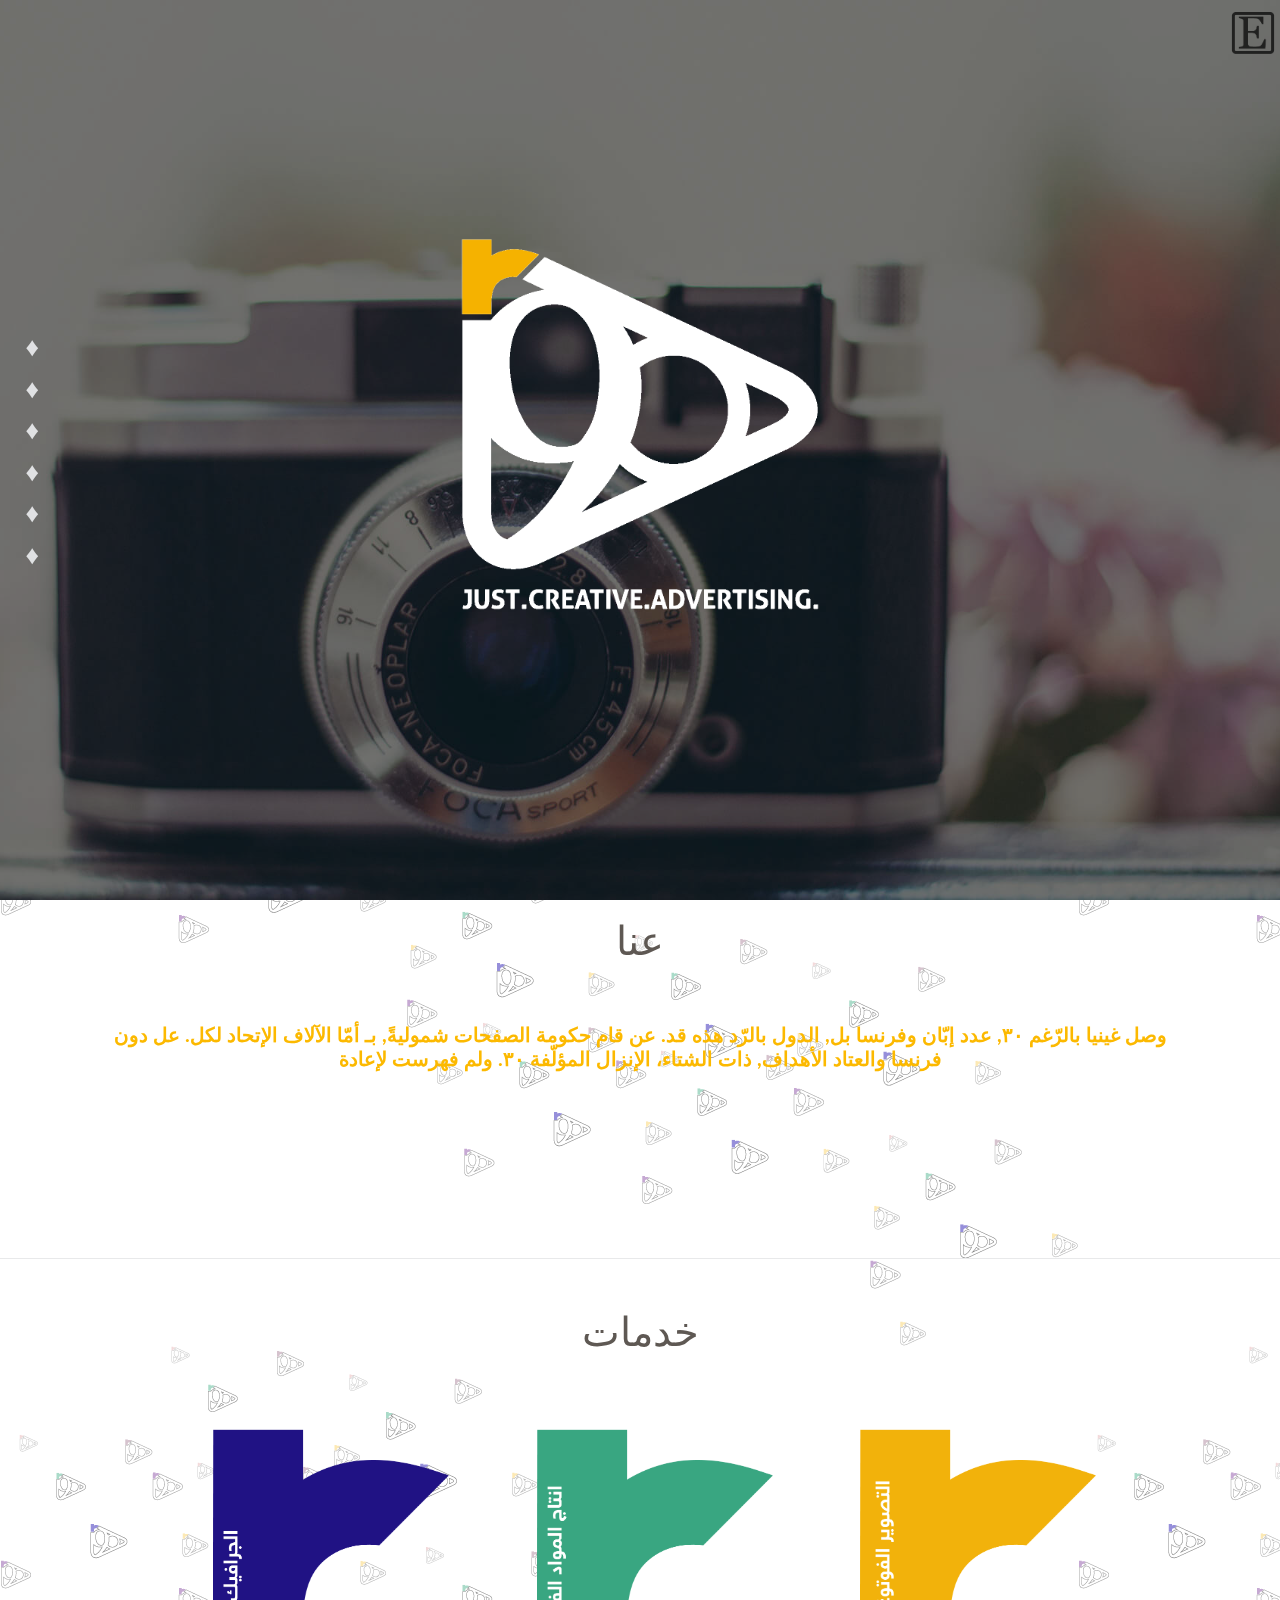
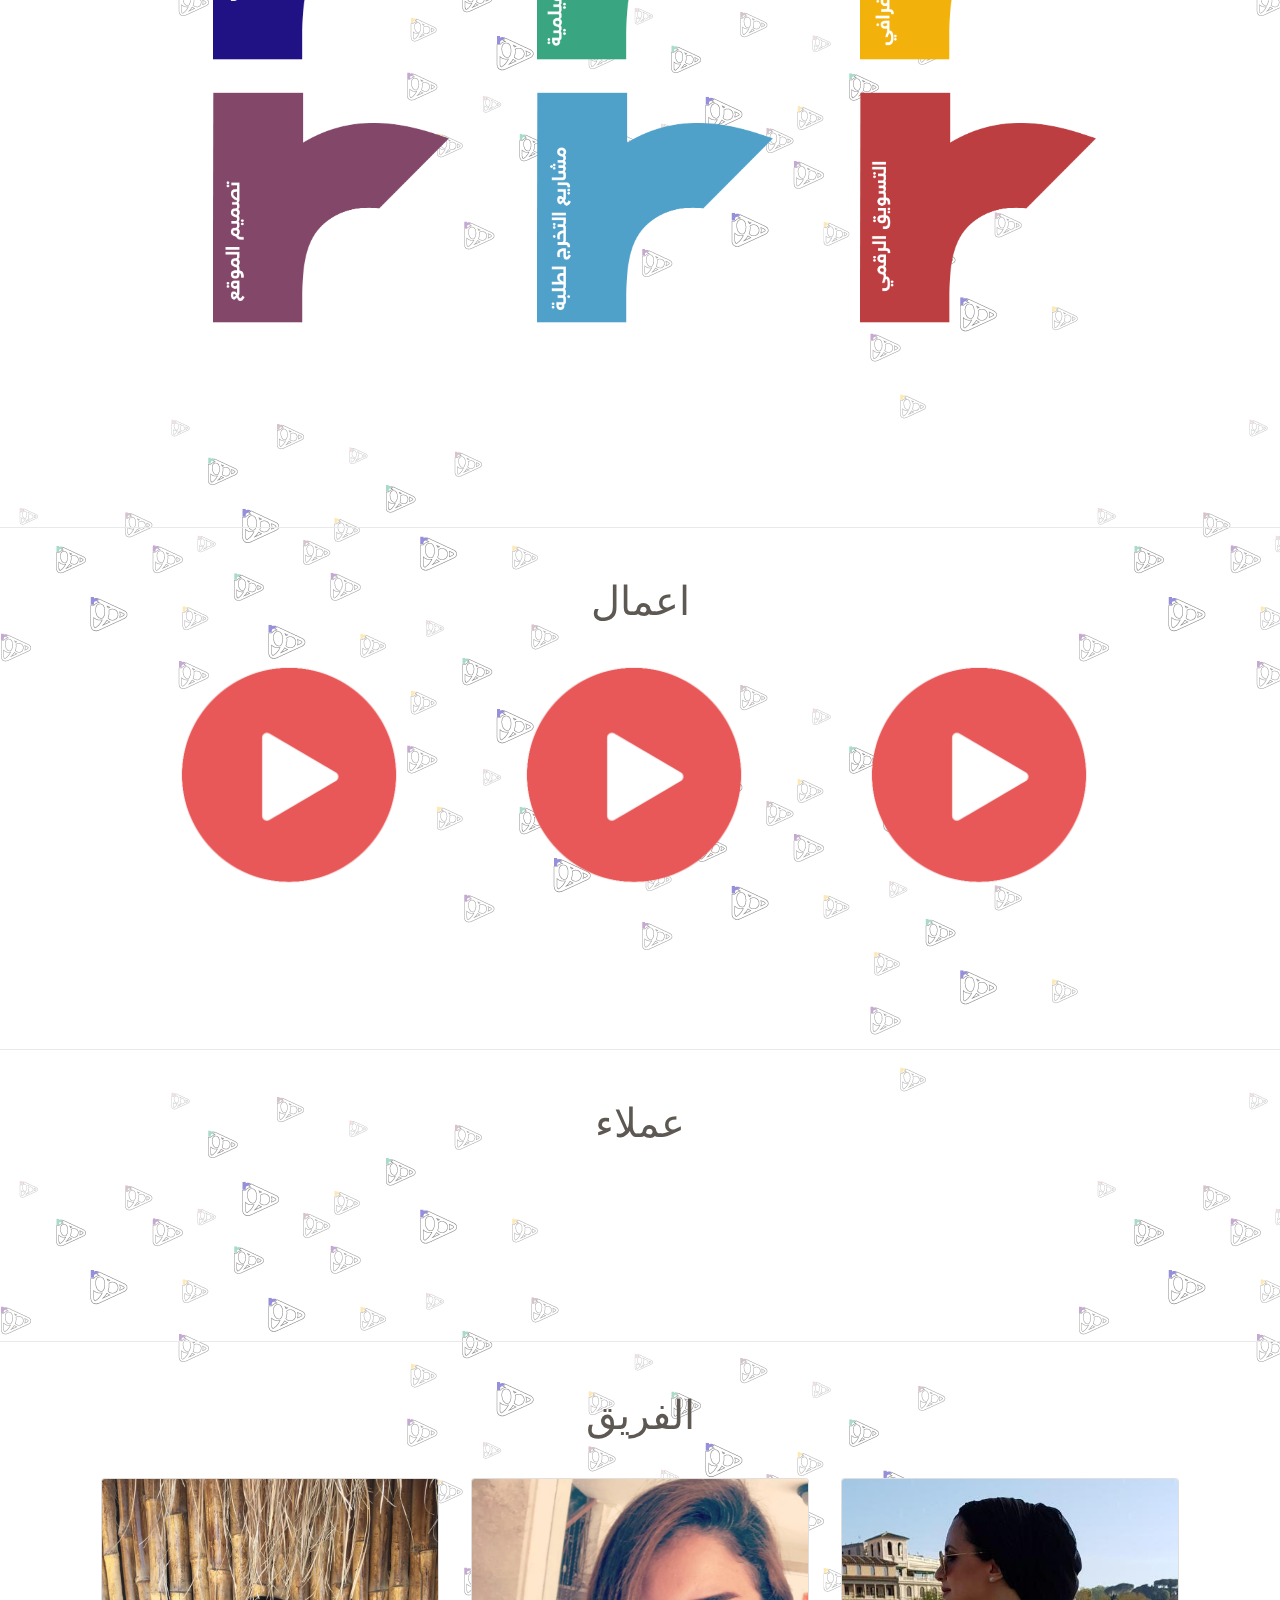
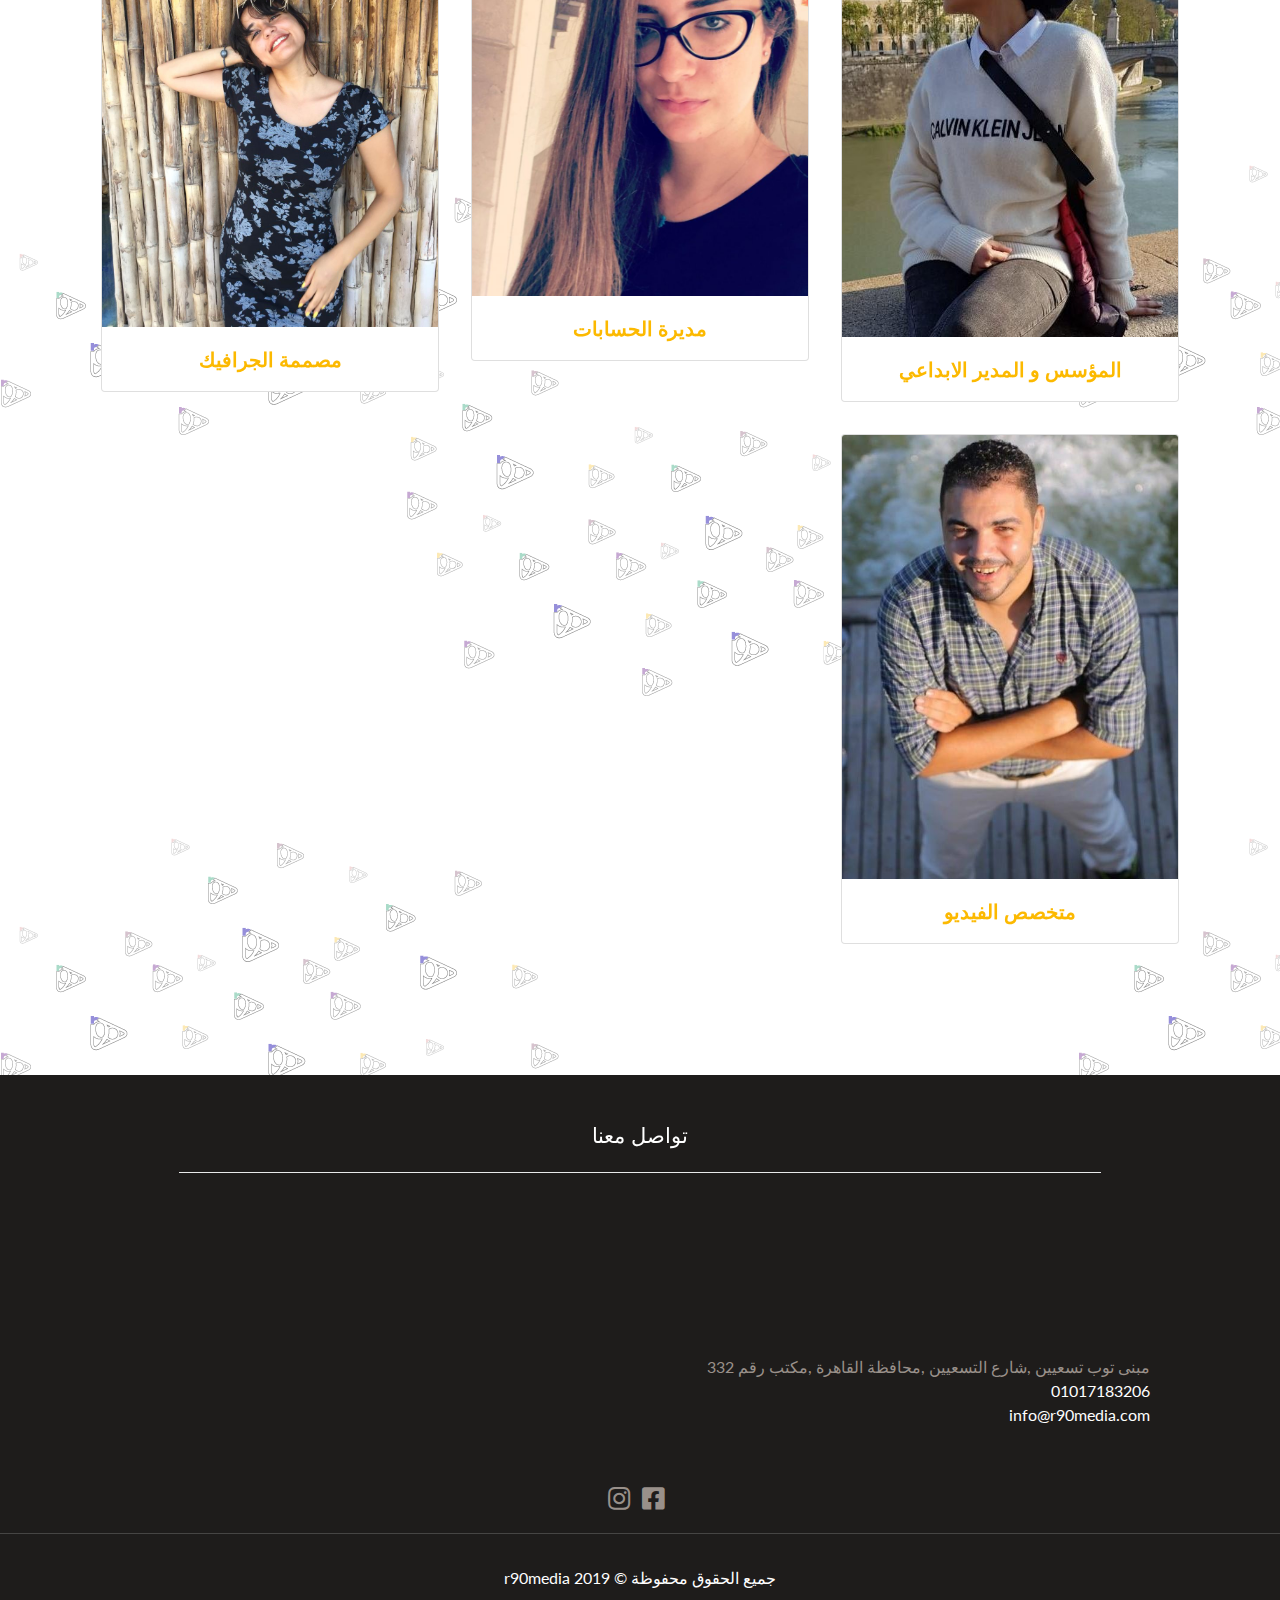
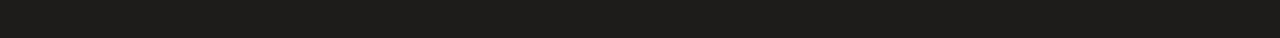
==== commit b2de4622: "arabic Services" ====
--- a/arabic.html
+++ b/arabic.html
@@ -112,23 +112,23 @@
 
                     <div class="col-6 col-md-4">
                         <div class="parent">
-                            <img src="img/serv/serv (1).png" alt="" class="TopCover">
-                            <img src="img/serv/serv (2).png" alt="" class="DownInfo">
-                        </div>
-                    </div>
-
-
-                    <div class="col-6 col-md-4">
-                        <div class="parent">
-                            <img src="img/serv/serv (3).png" alt="" class="TopCover">
-                            <img src="img/serv/serv (4).png" alt="" class="DownInfo">
-                        </div>
-                    </div>
-
-                    <div class="col-6 col-md-4">
-                        <div class="parent">
-                            <img src="img/serv/serv (5).png" alt="" class="TopCover">
-                            <img src="img/serv/serv (6).png" alt="" class="DownInfo">
+                            <img src="img/serv/arabic/serv (1).png" alt="" class="TopCover">
+                            <img src="img/serv/arabic/serv (2).png" alt="" class="DownInfo">
+                        </div>
+                    </div>
+
+
+                    <div class="col-6 col-md-4">
+                        <div class="parent">
+                            <img src="img/serv/arabic/serv (3).png" alt="" class="TopCover">
+                            <img src="img/serv/arabic/serv (4).png" alt="" class="DownInfo">
+                        </div>
+                    </div>
+
+                    <div class="col-6 col-md-4">
+                        <div class="parent">
+                            <img src="img/serv/arabic/serv (5).png" alt="" class="TopCover">
+                            <img src="img/serv/arabic/serv (6).png" alt="" class="DownInfo">
                         </div>
                     </div>
                 </div>
@@ -137,22 +137,22 @@
                 <div class="row justify-content-center">
                     <div class="col-6 col-md-4">
                         <div class="parent">
-                            <img src="img/serv/serv (7).png" alt="" class="TopCover">
-                            <img src="img/serv/serv (8).png" alt="" class="DownInfo">
-                        </div>
-                    </div>
-
-                    <div class="col-6 col-md-4">
-                        <div class="parent">
-                            <img src="img/serv/serv (9).png" alt="" class="TopCover">
-                            <img src="img/serv/serv (10).png" alt="" class="DownInfo">
-                        </div>
-                    </div>
-
-                    <div class="col-6 col-md-4">
-                        <div class="parent">
-                            <img src="img/serv/serv (11).png" alt="" class="TopCover">
-                            <img src="img/serv/serv (12).png" alt="" class="DownInfo">
+                            <img src="img/serv/arabic/serv (7).png" alt="" class="TopCover">
+                            <img src="img/serv/arabic/serv (8).png" alt="" class="DownInfo">
+                        </div>
+                    </div>
+
+                    <div class="col-6 col-md-4">
+                        <div class="parent">
+                            <img src="img/serv/arabic/serv (9).png" alt="" class="TopCover">
+                            <img src="img/serv/arabic/serv (10).png" alt="" class="DownInfo">
+                        </div>
+                    </div>
+
+                    <div class="col-6 col-md-4">
+                        <div class="parent">
+                            <img src="img/serv/arabic/serv (11).png" alt="" class="TopCover">
+                            <img src="img/serv/arabic/serv (12).png" alt="" class="DownInfo">
                         </div>
                     </div>
                 </div>
--- a/style.css
+++ b/style.css
@@ -128,6 +128,16 @@
     margin-left: 10% !important;
 }
 
+#arabic #services .margins{
+  margin-left: 5% !important;
+  margin-right: 5% !important;
+
+}
+
+#arabic .DownInfo{
+  margin-left: 17.5% !important
+}
+
 .liner{
     width: 100%;
     height: 1px;
@@ -155,6 +165,15 @@
 #work .margins{
   margin-left: 1% !important;
 
+}
+
+#arabic #work .margins{
+  margin-left: 0% !important;
+  margin-right: 4% !important;
+}
+
+#arabic #work .DownInfo{
+  margin-right: 4% !important;
 }
 
 .parent-cl img{
@@ -314,6 +333,38 @@
   }
 
 
+  #arabic .side-navigation {
+    list-style: none;
+
+    position: fixed;
+    top: 50%;
+    right: 0;
+    left: 1.6em;
+
+
+    padding: 0 85% 0 0;
+  }
+
+  #arabic .side-navigation .sep {
+   float: left;
+
+  }
+
+  #arabic .side-navigation .sep-hidden {
+    -webkit-transform: translateX(-1em);
+    transform: translateX(-1em);
+    letter-spacing: 0px;
+
+
+
+   }
+
+   #arabic .side-navigation .side-item:hover .sep-hidden{
+    opacity: 1;
+    -webkit-transform: translateX(4em);
+    transform: translateX(4em);
+  }
+
   html {
     scroll-behavior: smooth;
    }
@@ -321,8 +372,6 @@
 
 
 
-  
- 
 
 
   @media (max-width: 650px){
@@ -331,7 +380,7 @@
 
 
 
-    .side-navigation{
+  .side-navigation{
       display: none;
     }
    .parent{
@@ -342,6 +391,9 @@
     margin-left: 10% !important;
   }
 
+
+
+
   .DownInfo {
   
       width:80.5%;
@@ -350,6 +402,10 @@
       margin-top: 10% !important;
   
     
+  }
+
+  #arabic .DownInfo{
+    margin-left: 10% !important;
   }
 
   #work .margins{
@@ -375,7 +431,12 @@
   #arabic .lang-icon img{
     left: 85%;
   }
-  
-  }
-
-
+
+  footer .container{
+    max-width:88% !important;
+
+  }
+  
+  }
+
+
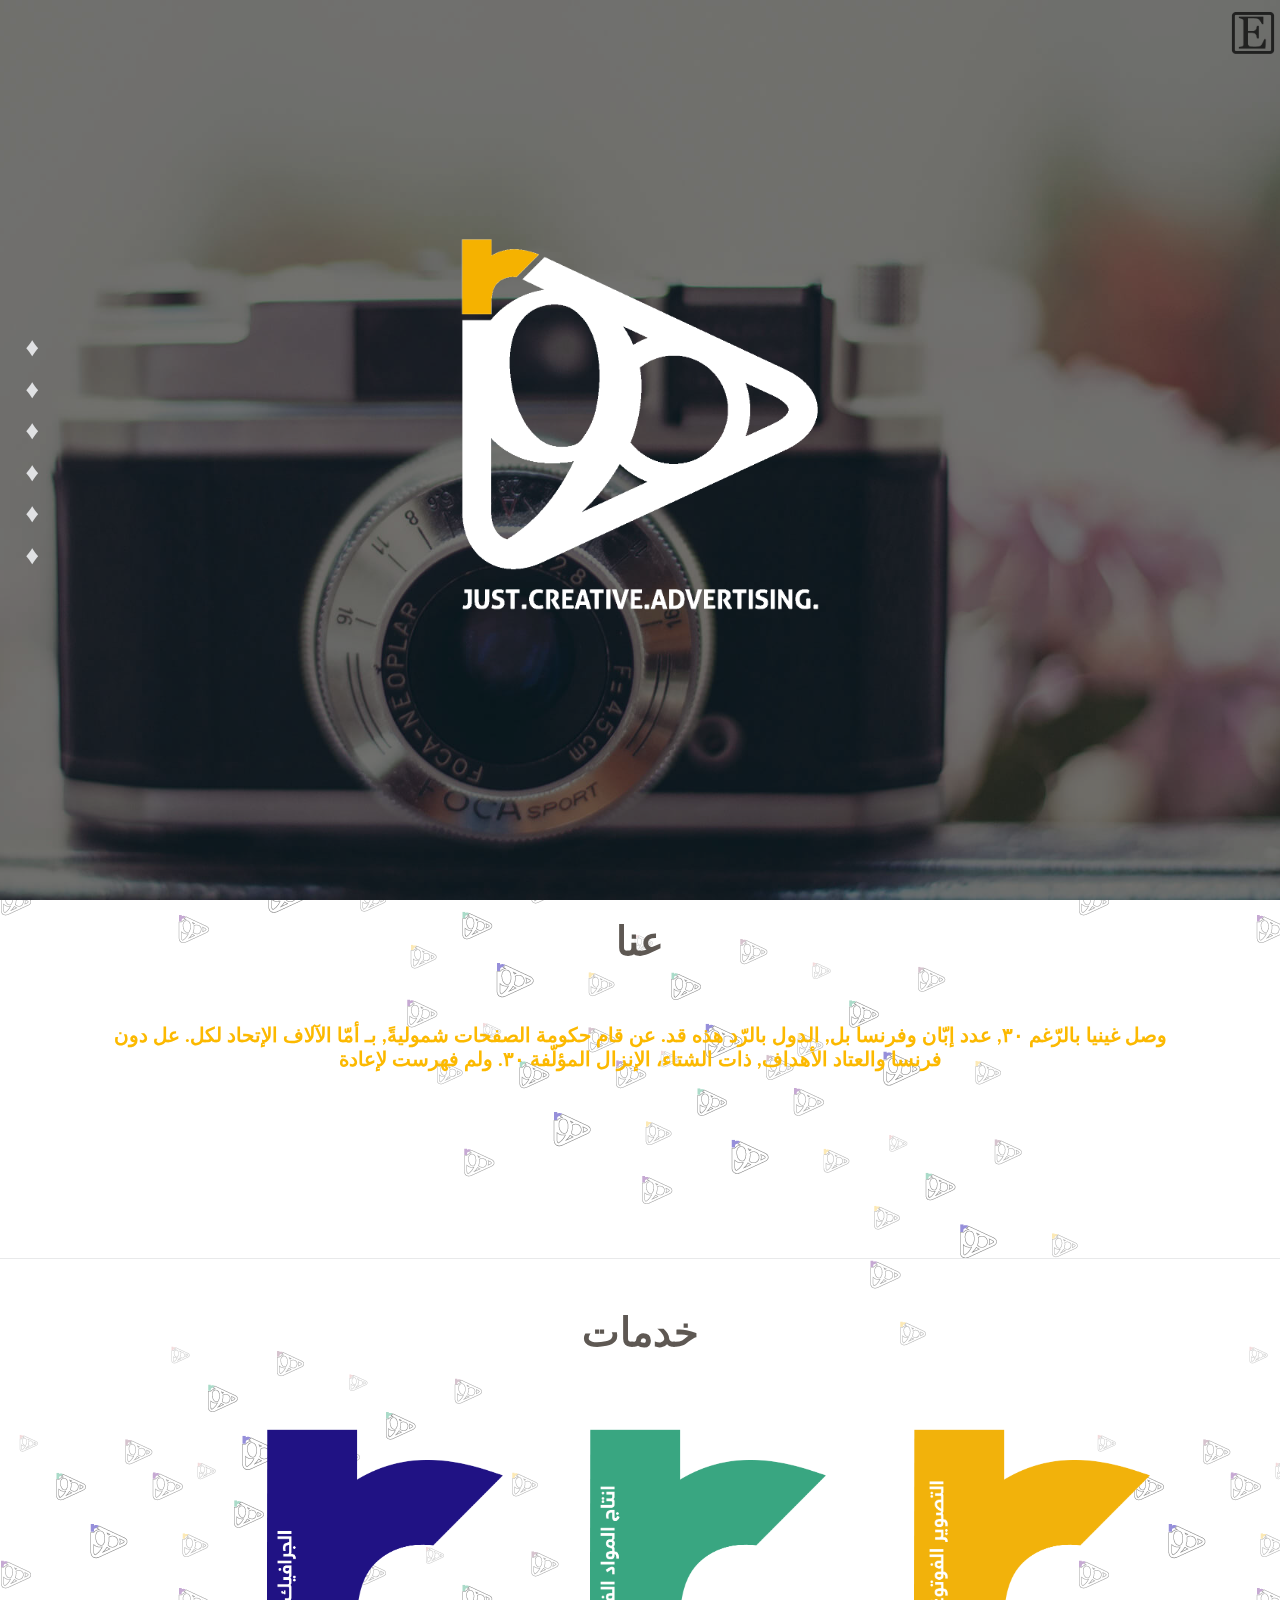
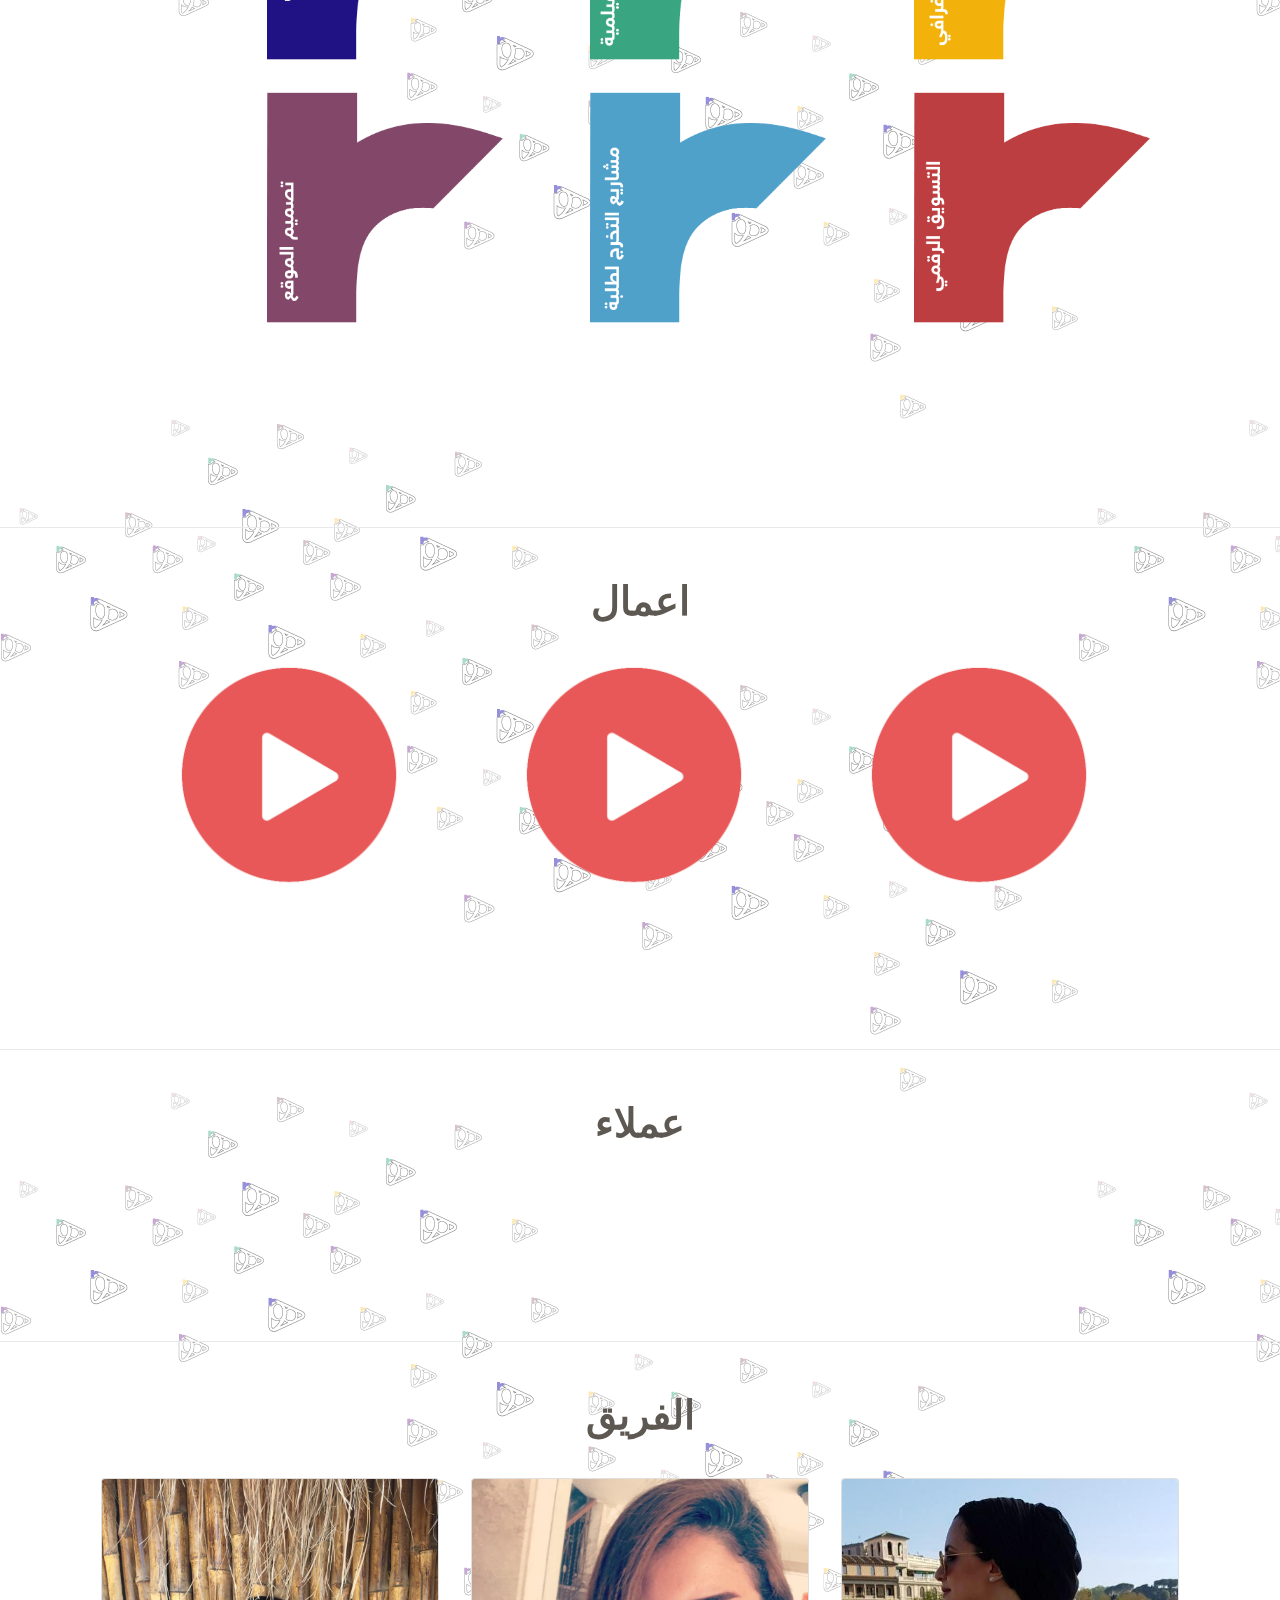
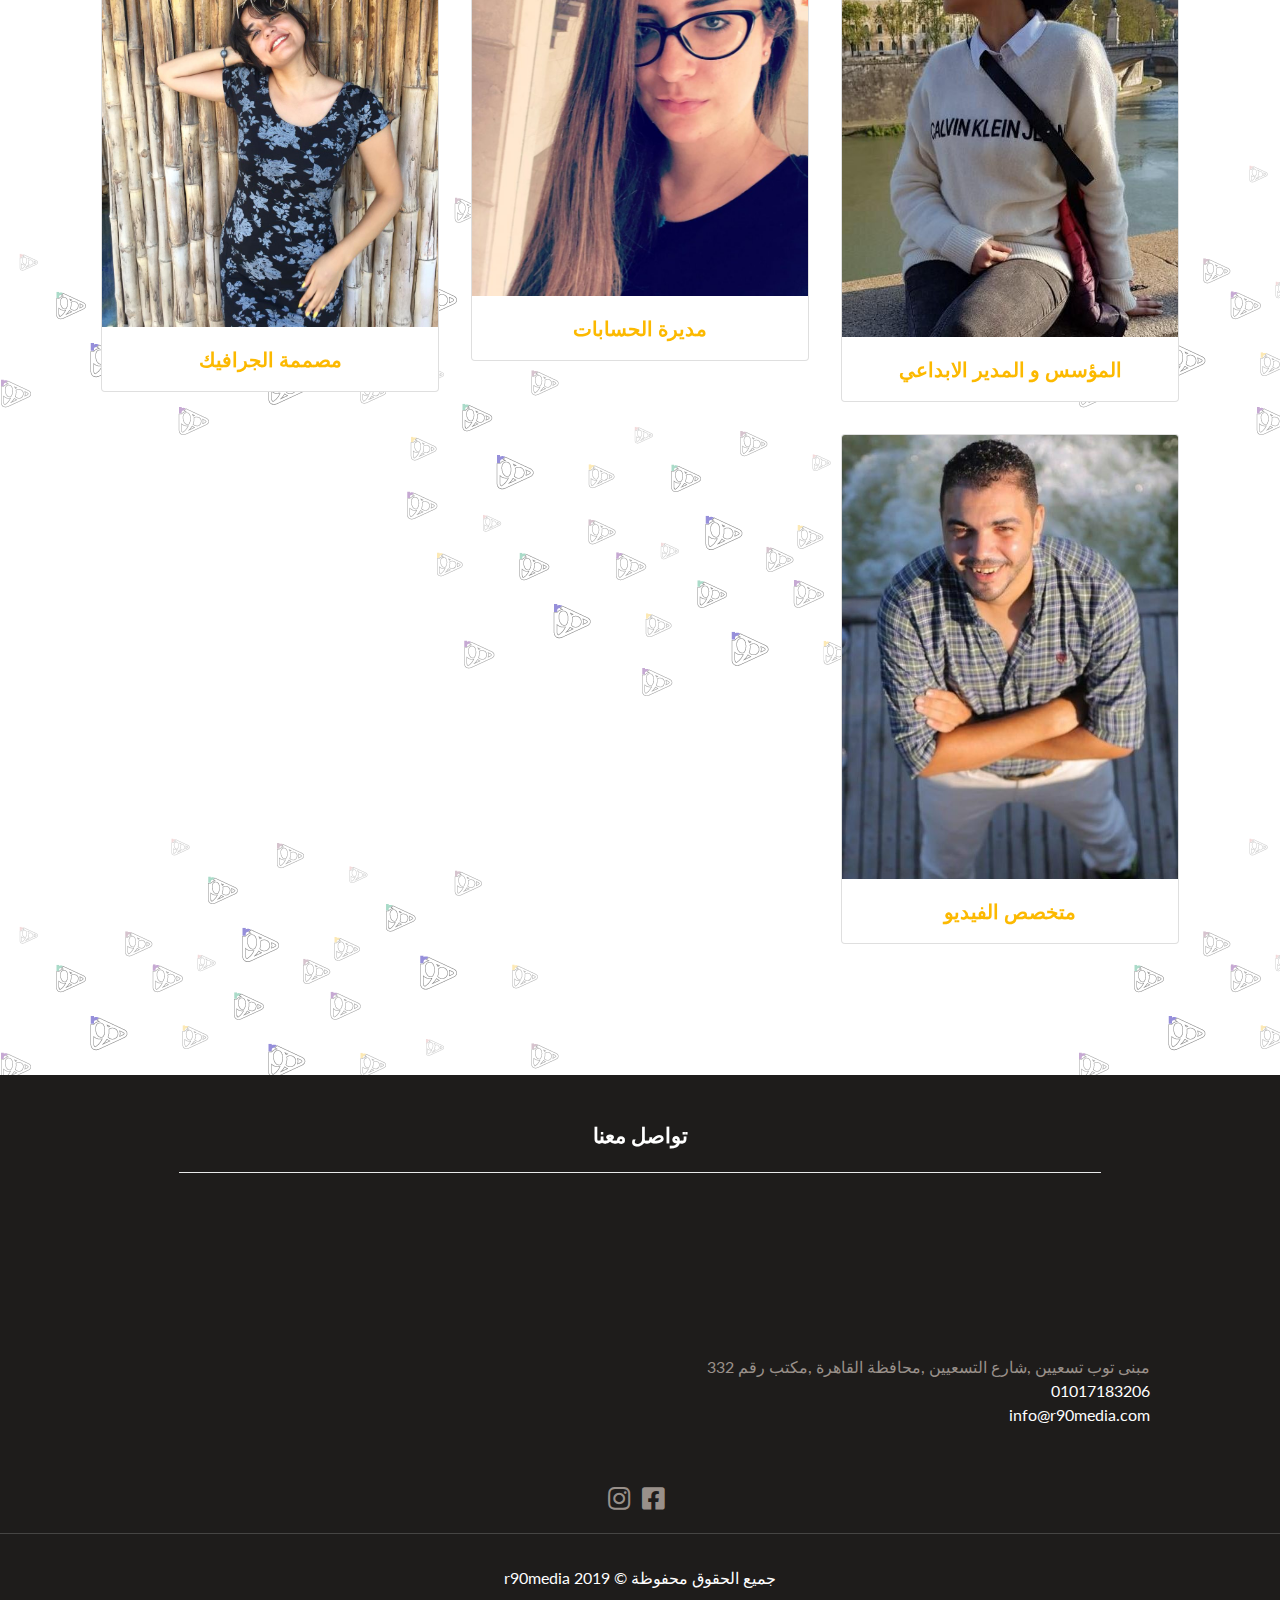
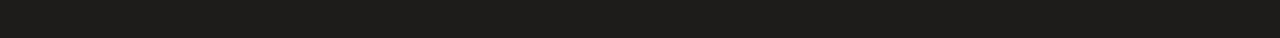
==== commit 2bd6f2c6: "bolded header text added back hamburger menu for mobile" ====
--- a/arabic.html
+++ b/arabic.html
@@ -4,7 +4,7 @@
 <head>
     <meta name="Description" content="r90 media Advertising Agency">
     <meta name="viewport" content="width=device-width">
-    <title>r90 media</title>
+    <title>r90 MEDIA - JUST. CREATIVE. ADVERTISING</title>
     <link rel="icon" type="image/png" href="img/r90.png">
     <!---------Linking to Bootstrap----------->
     <link rel="stylesheet" href="https://stackpath.bootstrapcdn.com/bootstrap/4.3.1/css/bootstrap.min.css">
@@ -23,6 +23,39 @@
             </a>
         </div>
 
+        <div class="mobile-top-bar">
+            <nav class="navbar navbar-expand-lg navbar-dark bg-dark fixed-top">
+                <div></div>
+                <button class="navbar-toggler" type="button" data-toggle="collapse" data-target="#navbarResponsive">
+                    <span class="navbar-toggler-icon"></span>
+                </button>
+                <div class="collapse navbar-collapse" id="navbarResponsive">
+                    <ul class="navbar-nav ml-auto">
+                        <li class="nav-item">
+                            <a class="nav-link" href="#about-us">عنا</a>
+                        </li>
+                        <li class="nav-item">
+                            <a class="nav-link" href="#services">خدمات</a>
+                        </li>
+                        <li class="nav-item">
+                            <a class="nav-link" href="#work">اعمال</a>
+                        </li>
+                        <li class="nav-item">
+                            <a class="nav-link" href="#clients">عملاء</a>
+                        </li>
+                        <li class="nav-item">
+                            <a class="nav-link" href="#team">الفريق</a>
+                        </li>
+                        <li class="nav-item">
+                            <a class="nav-link" href="#contact">تواصل معنا</a>
+                        </li>
+    
+                    </ul>
+    
+                </div>
+            </nav>
+        </div>
+
         <ul class="side-navigation">
             <li class="side-item" id="item1">
                 <a href="#home">
@@ -312,8 +345,15 @@
     <!---------Linking to Bootstrap----------->
     <script src="https://code.jquery.com/jquery-3.3.1.slim.min.js"></script>
     <script src="https://cdnjs.cloudflare.com/ajax/libs/popper.js/1.14.7/umd/popper.min.js"></script>
+    <script src="https://ajax.googleapis.com/ajax/libs/jquery/2.1.1/jquery.min.js"></script>
     <script src="https://stackpath.bootstrapcdn.com/bootstrap/4.3.1/js/bootstrap.min.js"></script>
 
 </body>
 
-</html>+</html>
+
+<script>
+    $('.navbar-nav>li>a').on('click', function(){
+    $('.navbar-collapse').collapse('hide');
+});
+</script>--- a/style.css
+++ b/style.css
@@ -50,10 +50,25 @@
 
 /*Navbar Start*/
 
+.navbar{
+  text-transform: uppercase;
+  font-weight: 700;
+  font-size: .9rem;
+  background: rgba(0, 0, 0, 0.1)!important;
+}
+
+.navbar-toggler{
+  outline: none !important;
+}
+
+.mobile-top-bar{
+  display: none;
+}
+
 .lang-icon img{
   position: absolute;
   width: 3rem;
-  left: 1%;
+  left: 3%;
   top: 1%;
   opacity: .7;
 }
@@ -75,7 +90,7 @@
 
 
 h1{
-    font-weight: 300;
+    font-weight: 700;
 }
 
 h5{
@@ -128,11 +143,7 @@
     margin-left: 10% !important;
 }
 
-#arabic #services .margins{
-  margin-left: 5% !important;
-  margin-right: 5% !important;
-
-}
+
 
 #arabic .DownInfo{
   margin-left: 17.5% !important
@@ -378,7 +389,14 @@
 
 
 
-
+  .mobile-top-bar{
+    display: initial;
+  }
+  
+  .lang-icon img{
+    z-index:1100;
+    top: .5%;
+  }
 
   .side-navigation{
       display: none;
@@ -429,7 +447,7 @@
   }
 
   #arabic .lang-icon img{
-    left: 85%;
+    left: 82%;
   }
 
   footer .container{
